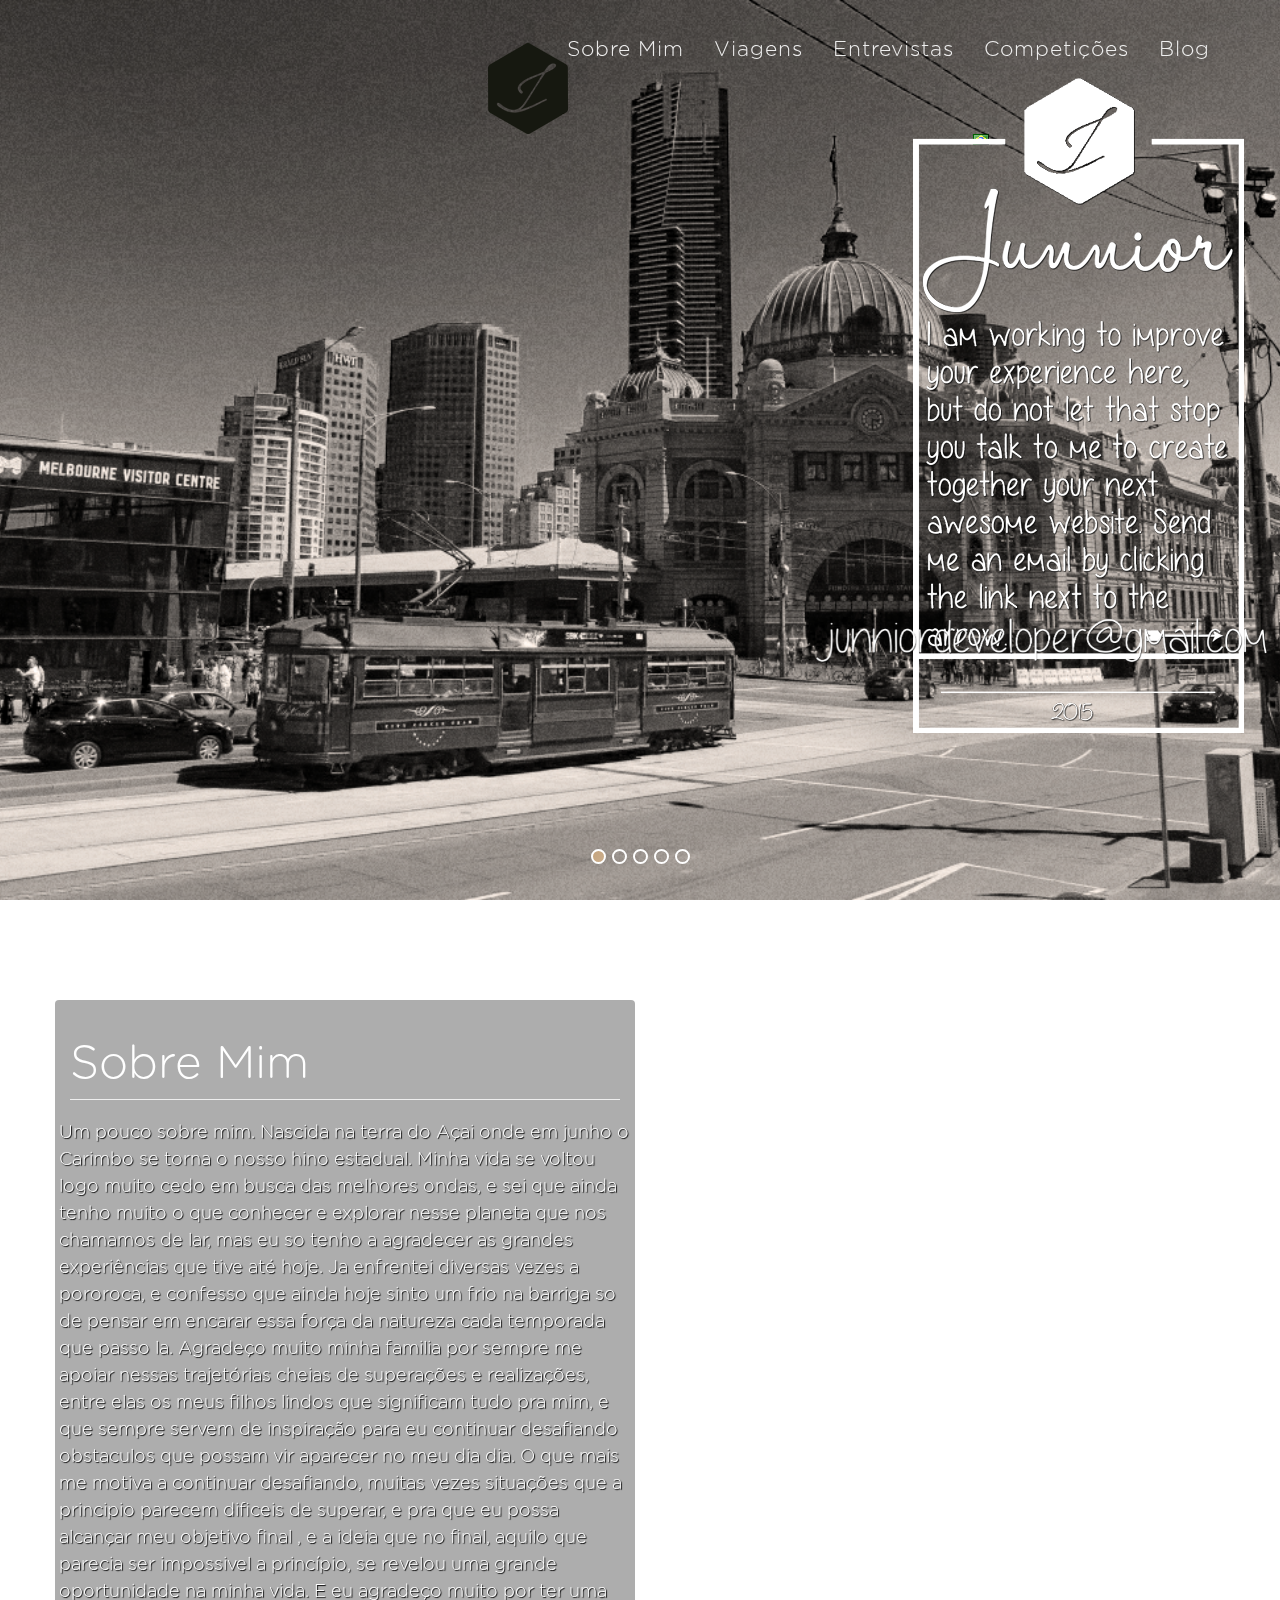
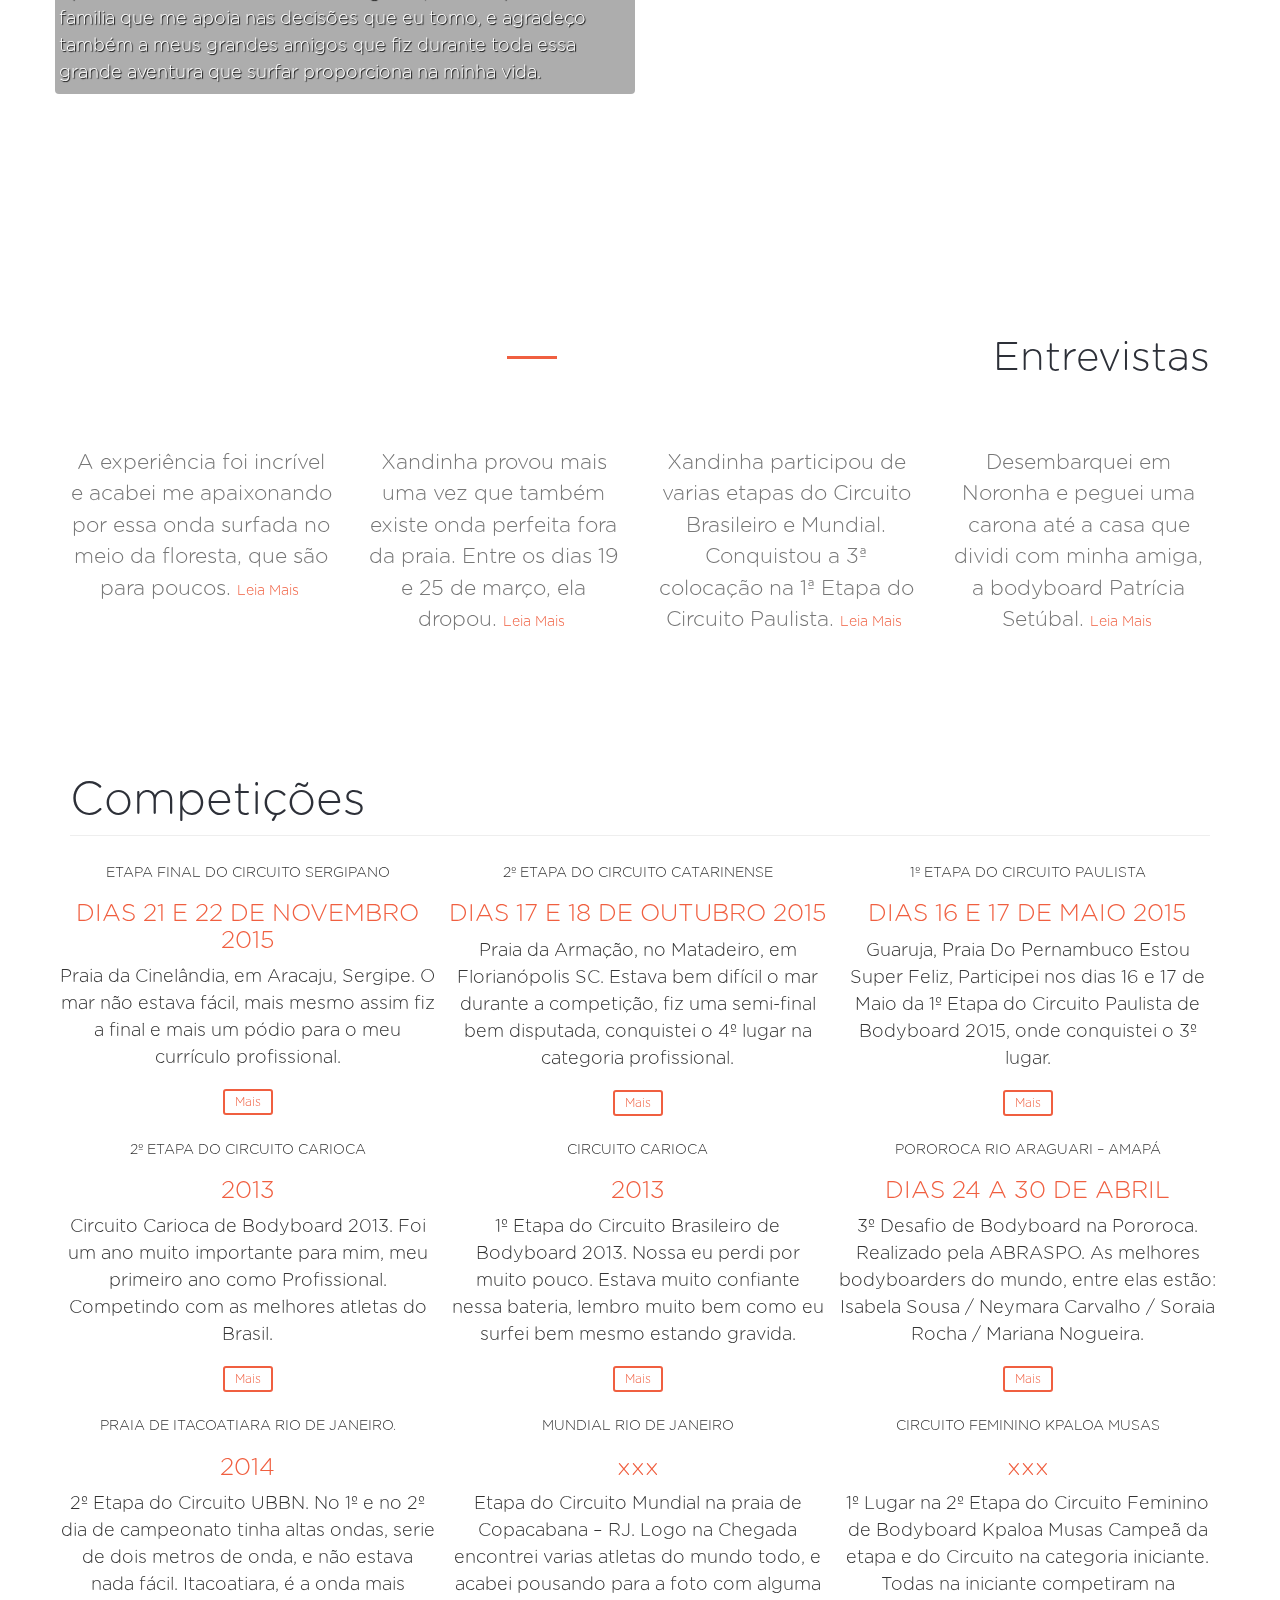
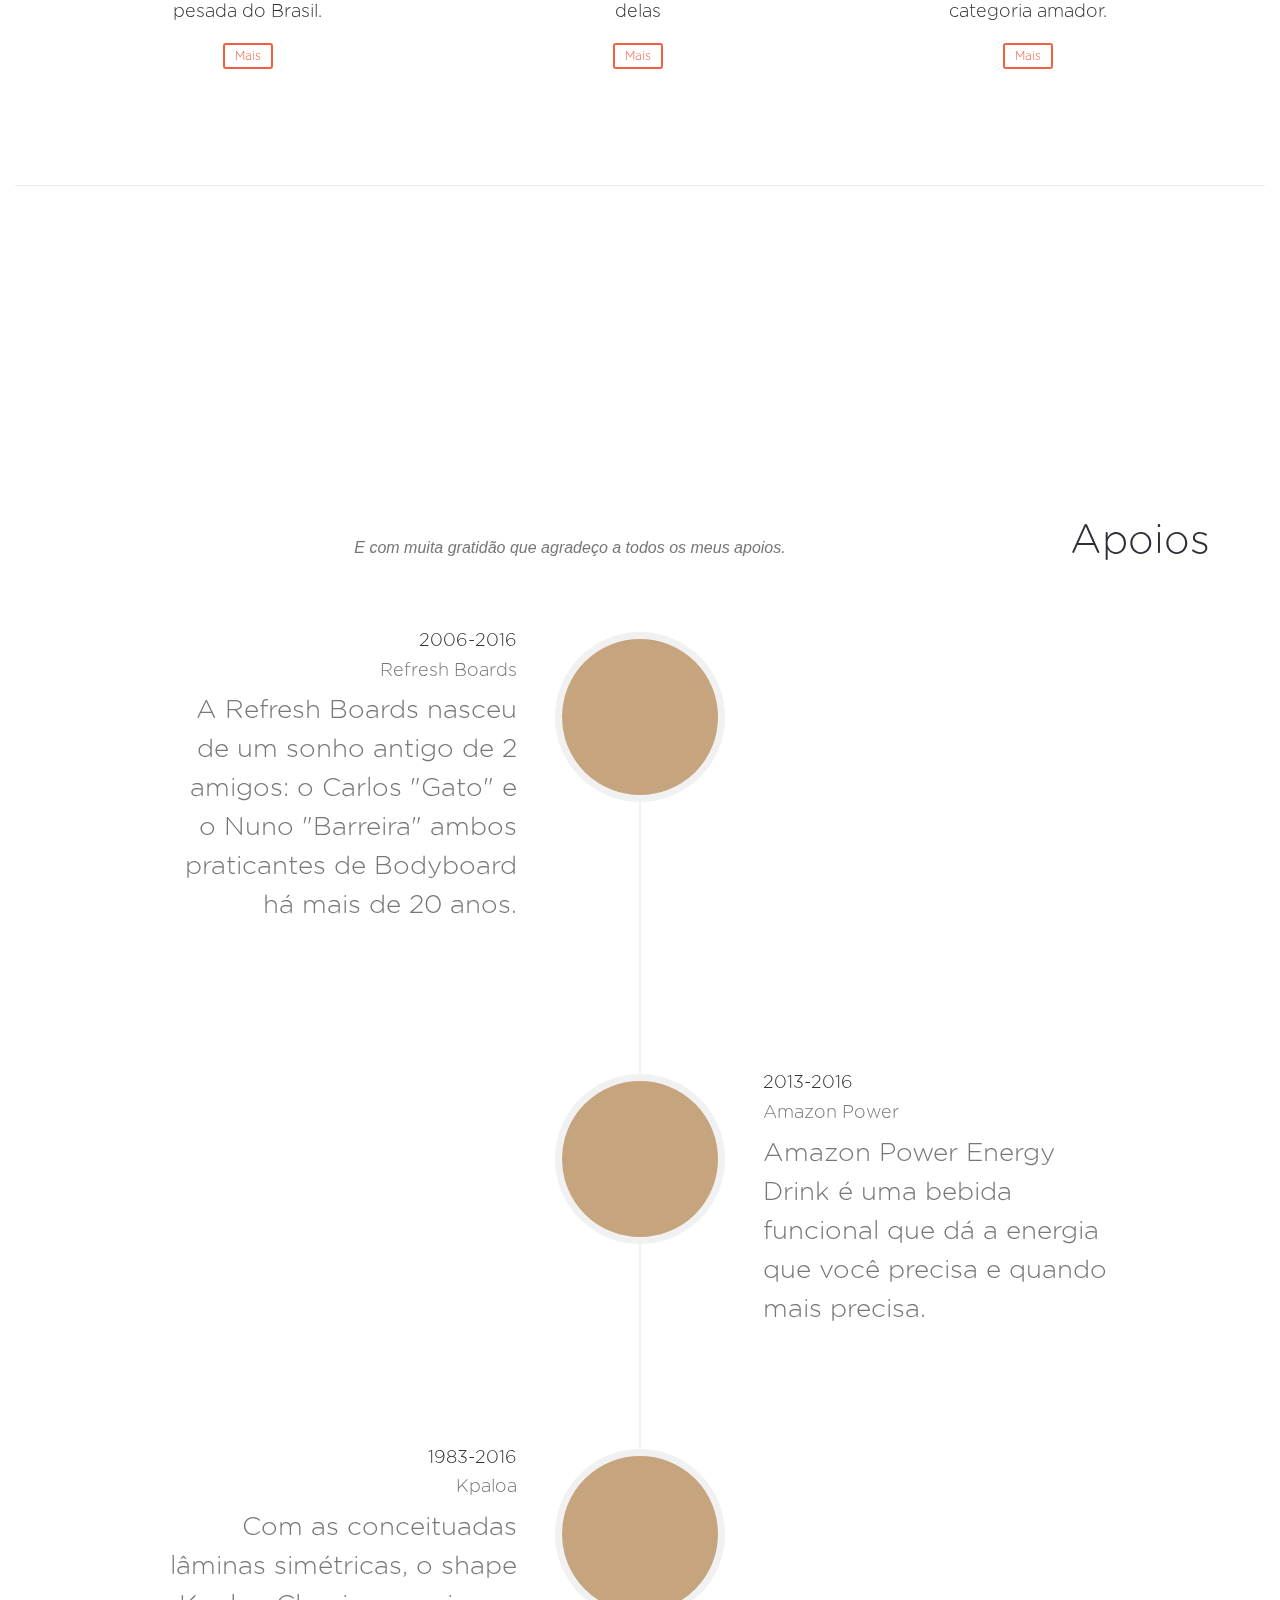
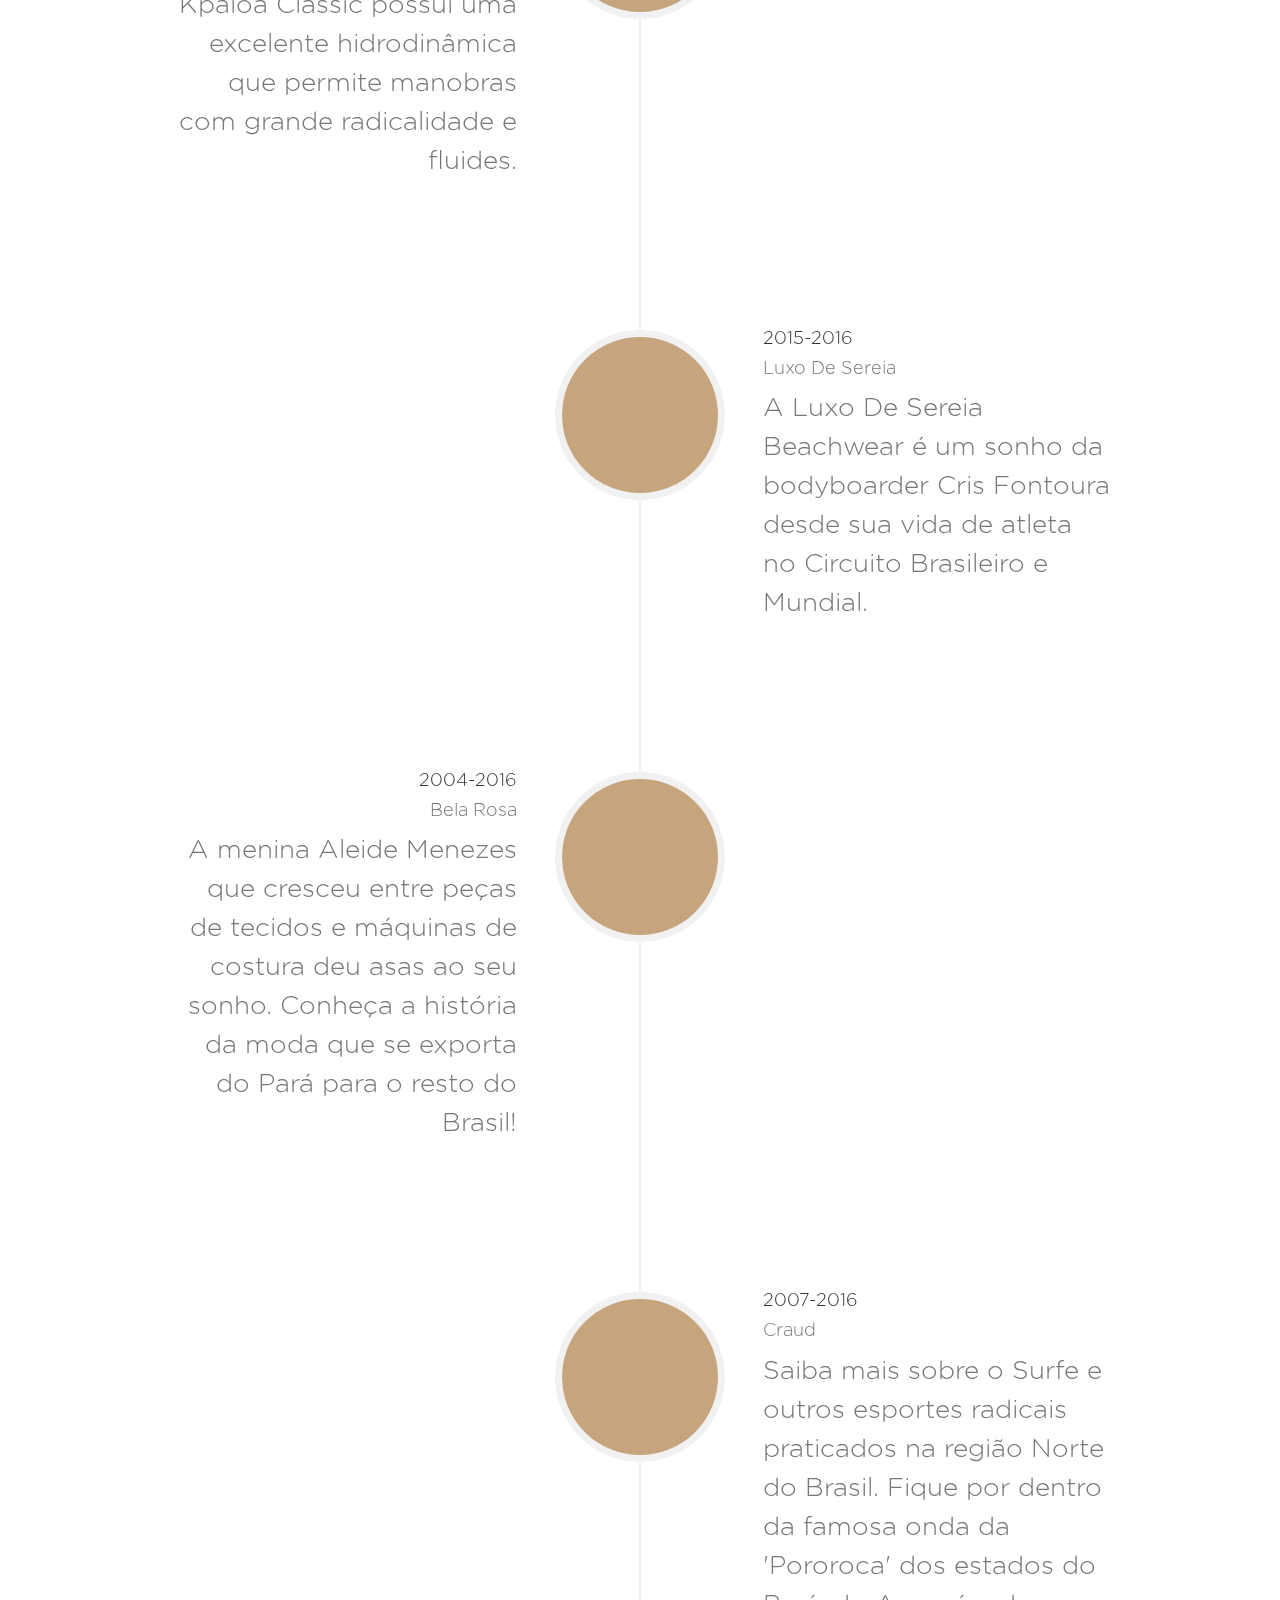
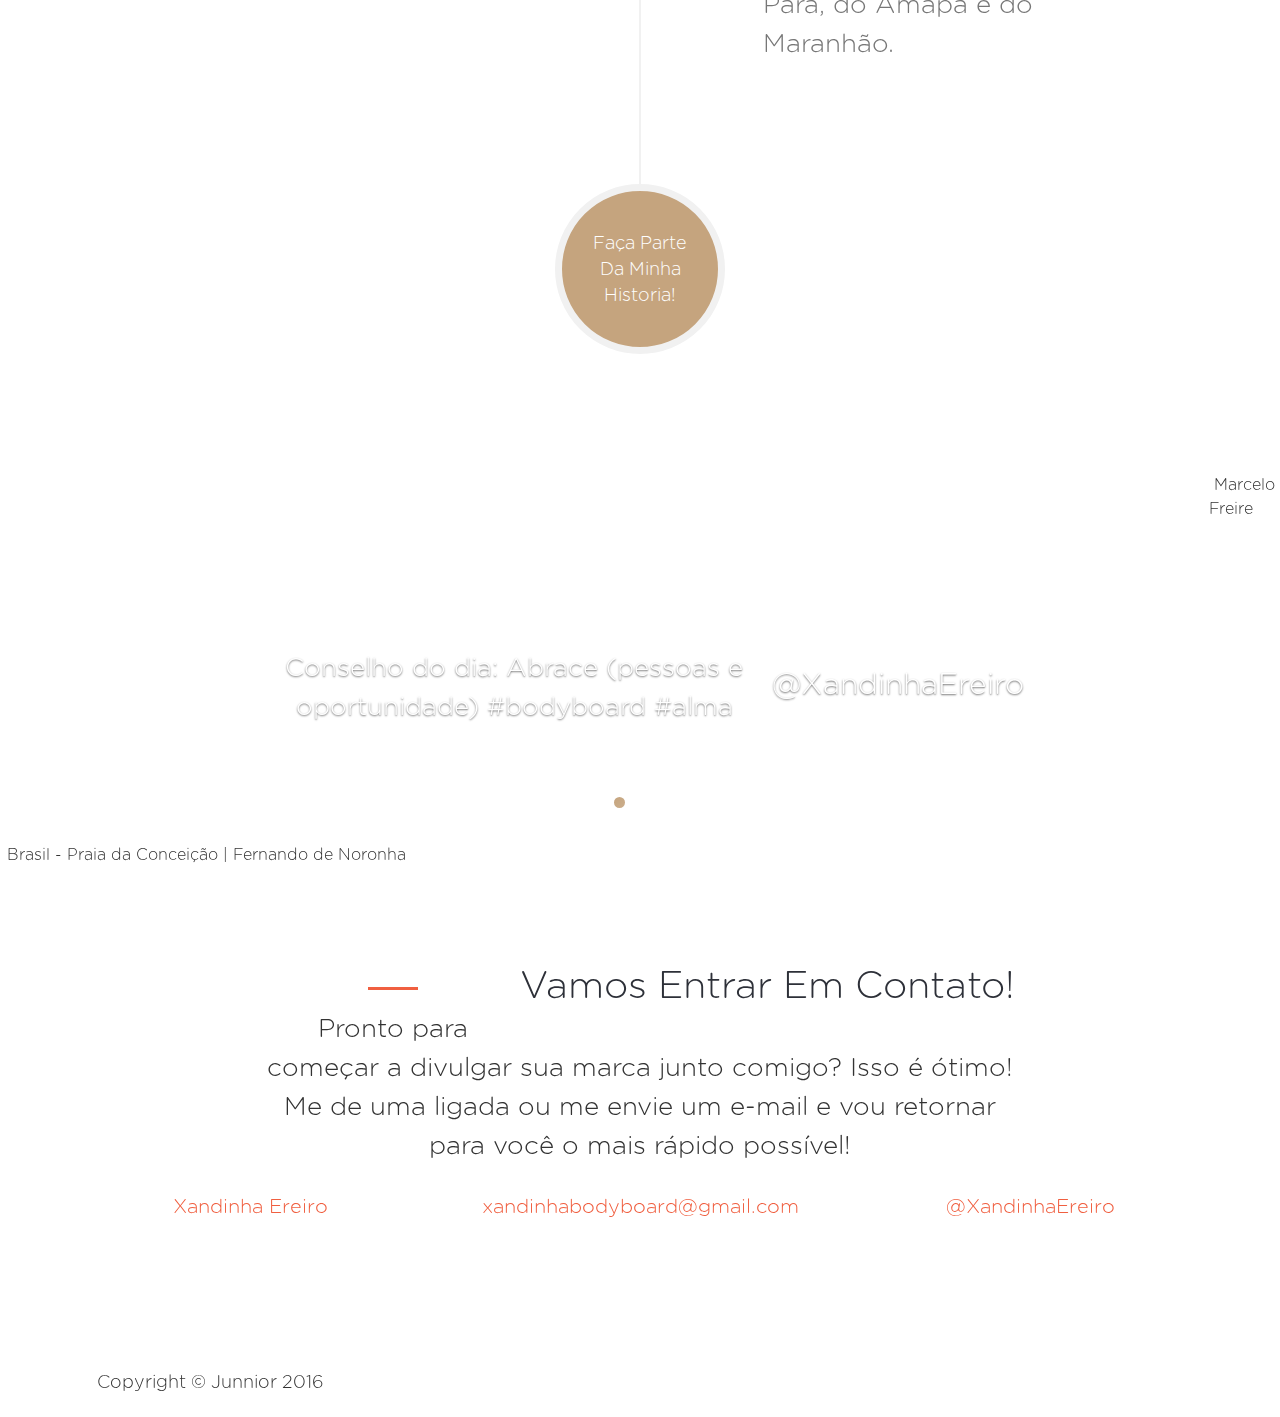
==== index.html @ 14f96bb3 "updadated the portfolio" ====
<!doctype html>
<html lang='en'>
	<head>
		<meta charset='utf-8'>
		<meta http-equiv='X-UA-Compatible' content='IE-edge, chrome= 1' >
		<meta name='viewport' content='width=device-width, initial scale= 1'>
		<meta name='description' content='One Page Project'>
		<meta name='keywords' content=''>
		<meta name='author' content='junnior.io'>

		<title>Junnior</title>
		<link rel="shortcut icon" href="img/favicon/favicon.ico">
		<link rel="stylesheet" href="css/bootstrap.css">
		<link rel='stylesheet' href='css/style.css'>		
	</head>
	<body>
		<header>
			<a href="" class="logo"> <img src="img/header/my_logo_two.png"></a>

			<a class='rotate' href='pt.index.html' target="_blank" class='copyright' data-toggle="tooltip" data-placement="bottom" title="What about Portuguese?!"><span class="usa_one"><img class='rotate' src="img/flag/br_flag.png"></span></a>

				<!--<nav class='nav-effect'>
					<a href='#about-me'><span data-hover='About Me'>About Me</span></a>
					<a href='#work'><span data-hover='Work'>Work</span></a>
					<a href='#clients'><span data-hover='Clients'>Clients</span></a>
					<a href='#contact'><span data-hover='Contact'>Contact</span></a>
				</nav>-->
			<img class='my_logo' src="img/header/my_bigger_logo_english_version_without_background.png">
			<a class='jnr_email' href='mailto:junniordeveloper@gmail.com' class='copyright'><img class='my_logo_one' src="img/header/gmail_without_background.png"></a>

			<video autoplay loop muted class="bgvideo" id="bgvideo">
				<source src="video/Australia_small_file.mp4" type="video/mp4">
			</video>

			<!--<h2><span class='artist'>Web Developer</span></h2>
			<!--<p class='kicker'>Thinker // Designer // Developer</p>-->
		</header>
		<!doctype html>
<html lang="pt-br">
<head>
    <meta charset="utf-8">
    <meta http-equiv="X-UA-Compatible" content="IE-edge, chrome= 1">
    <meta name="viewport" content="width=device-width, initial-scale=1.0, maximum-scale=1.0, user-scalable=no">
    <meta name="description" content="Bodyboard Paraense Alexandra Ereiro, a Xandinha, e radicada no Rio de Janeiro, faz bonito no bodyboard e é destaque deste esporte no Brasil">
    <meta name="keywords" content="Xandinha, Bodyboard, Pororoca">
    <meta name="author" content="junnior.io">
    
    <title>Xandinha</title>
    <link rel="shortcut icon" href="img/logo/favicon.ico">
    <!-- Bootstrap Core CSS -->
    <link rel="stylesheet" href="css/bootstrap.min.css" type="text/css">

    <!-- Custom Fonts -->
    <link rel="stylesheet" href="font-awesome/css/font-awesome.min.css" type="text/css">

    <!-- Plugin CSS -->
    <link rel="stylesheet" href="css/animate.min.css" type="text/css">

    <!-- Custom CSS -->
    <link rel="stylesheet" href="css/clean-blog.css" type="text/css">
    <link rel="stylesheet" href="css/agency.css" type="text/css">
    <link rel="stylesheet" href="css/creative.css" type="text/css">

    <!-- HTML5 Shim and Respond.js IE8 support of HTML5 elements and media queries -->
    <!-- WARNING: Respond.js doesn't work if you view the page via file:// -->
    <!--[if lt IE 9]>
        <script src="https://oss.maxcdn.com/libs/html5shiv/3.7.0/html5shiv.js"></script>
        <script src="https://oss.maxcdn.com/libs/respond.js/1.4.2/respond.min.js"></script>
    <![endif]-->

</head>

<body id="page-top">

    <nav id="mainNav" class="navbar navbar-default navbar-fixed-top">
        <div class="container">
            <!-- Brand and toggle get grouped for better mobile display -->
            <div class="navbar-header">
                <button type="button" class="navbar-toggle collapsed" data-toggle="collapse" data-target="#bs-example-navbar-collapse-1">
                    <span class="sr-only">Toggle navigation</span>
                    <span class="icon-bar"></span>
                    <span class="icon-bar"></span>
                    <span class="icon-bar"></span>
                </button>
                <a class="navbar-brand page-scroll hidden-xs" href="#page-top"><!--<img src="img/logo/logo_xan_always_surfing_bold_with_the_x_clear_inside_a_circle.png" width="150px"  alt=""></a>--><img class="usa_one navbar-shrink" src="img/logo/logo_xan_always_surfing_white_test.png" width="150px"  alt=""></a>

                <a class="navbar-brand page-scroll visible-xs" href="#page-top"><img src="img/logo/logo_xan_always_surfing_grey.png" width="50px"  alt=""></a>
            </div>

            <!-- Collect the nav links, forms, and other content for toggling -->
            <div class="collapse navbar-collapse" id="bs-example-navbar-collapse-1">
                <ul class="nav navbar-nav navbar-right">
                    <li>
                        <a class="page-scroll" href="#about">Sobre Mim</a>
                    </li>
                    <li>
                        <a class="page-scroll" href="#portfolio">Viagens</a>
                    </li>
                    <li>
                        <a class="page-scroll" href="#services">Entrevistas</a>
                    </li>
                    <li>
                        <a class="page-scroll" href="#contact">Competições</a>
                    </li>
                    <li>
                        <a class="page-scroll" href="blog/index.html">Blog</a>
                    </li>
                </ul>
            </div>
            <!-- /.navbar-collapse -->
        </div>
        <!-- /.container-fluid -->
    </nav>

    <header class="visible-xs">
        <div class="header-content">
            <div class="header-content-inner">
                <h1>Minha Vida em Todas as Suas Formas</h1>
                <hr>
                <p class="mobile_p">Nossa, nesse dia no Recreio as ondas estavam em boas condições. Essa temporada foi perfeita, eu me lembro como se fosse hoje. Não vejo a hora de encarar de novo essas direitas.</p>
                <a href="#about" class="btn btn-primary btn-lg page-scroll">Saiba Mais</a>
            </div>
        </div>
    </header>

<div class="slide">
<div class="small hidden-xs">
<div id="carousel-example-generic" class="carousel slide" data-ride="carousel">
  <!-- Indicators -->
  <ol class="carousel-indicators">
    <li data-target="#carousel-example-generic" data-slide-to="0" class="active"></li>
    <li data-target="#carousel-example-generic" data-slide-to="1"></li>
    <li data-target="#carousel-example-generic" data-slide-to="2"></li>
    <li data-target="#carousel-example-generic" data-slide-to="3"></li>
    <li data-target="#carousel-example-generic" data-slide-to="4"></li>
  </ol>

  <!-- Wrapper for slides -->
  <div class="carousel-inner" role="listbox">
    <div class="item active">
    <!--<img src="img/slide/pororoca_one_change_small.jpg" class="slide_one_carousel" alt="...">-->
    <img src="img/slide/self_two_test_without_logo_kpaloa_croped_light_dark_line.jpg" class="kpaloa_croped" alt="">
    <div class="carousel-caption">
        <div class="inside_caption">
            <h6 class="animated fadeIn Web Design delay03">Pará</span> <span class=sep>|</span> <span class=sep>Mosqueiro</span> <span class=sep>/</span></h6>
            <h2 class="animated fadeInLeft delay03">Marahú</h2>
            <p class="animated fadeIn hidden-xs delay03">Uma praia de rio que rola altas ondas. Fica a uma hora da cidade de Belém e se chama praia do Marahú.</p>
            <a class="btn btn-primary animated fadeInUp hidden-xs delay03" href="https://instagram.com/xandinhaereiro/" target="_blank">Detalhes</a>
        </div>
      </div>
    </div>
    <div class="item">
    <!--<img src="img/slide/pororoca_one_change_small.jpg" class="slide_one_carousel" alt="...">-->
    <img src="img/slide/open_arm_with_some_layers_three_croped_light_dark_line.jpg" alt="">
      <div class="carousel-caption">
        <div class="inside_caption">
            <h6 class="animated fadeIn delay03"><span class="Web Design">Brasil</span> <span class=sep>|</span> <span class=Newsletter>Rio de Janeiro</span> <!--<span class=sep>/</span>--> </h6>
            <h2 class="animated fadeInLeft delay03">Arpoador</h2>
            <p class="animated fadeIn hidden-xs delay03">Rio de Janeiro sempre um lugar empolgante para treinar e competir os melhores campeonatos de Bodyboard. O Rio continua sempre lindo!</p>
            <a class="slide_btn btn btn-primary animated fadeInUp hidden-xs delay03" href="https://instagram.com/xandinhaereiro/" target="_blank">Detalhes</a>
        </div>
      </div>
    </div>
    <div class="item">
    <!--<img src="img/slide/pororoca_one_change_small.jpg" class="slide_one_carousel" alt="...">-->
    <img src="img/slide/msq_jump_croped_dark_line.jpg" alt="">
      <div class="carousel-caption">
        <div class="inside_caption">
            <h6 class="animated fadeIn delay03"><span class=Grafica>Pará</span> <span class=sep>|</span> <span class="Web Design">Mosqueiro</span> <!--<span class=sep>/</span>--> </h6>
            <h2 class="animated fadeInLeft delay03">Praia do Cachimbo</h2>
            <p class="animated fadeIn hidden-xs delay03">A maré estava muito pequena e eu aproveitei e tirei varias fotos, o final de tarde estava lindo, de la fomos direto para praia do Farol surfar.</p>
            <p class="pht"><i class="fa fa-camera fa-1x wow bounceIn" data-wow-delay=".1s"></i>&nbsp;<span class="photos">Cristiano Cantão</span></p>
            <a class="btn btn-primary animated fadeInUp hidden-xs delay03" href="https://instagram.com/xandinhaereiro/" target="_blank">Detalhes</a>
        </div>
      </div>
    </div>
    <div class="item">
    <!--<img src="img/slide/pororoca_one_change_small.jpg" class="slide_one_carousel" alt="...">-->
    <img src="img/slide/pororoca_one_change_croped_dark_line.jpg" alt="">
      <div class="carousel-caption">
        <div class="inside_caption">
            <h6 class="mobile_iPhone animated fadeIn delay03"><span class=Photography>Araguari</span> <span class=sep>|</span> <span class="Web Design">Amapá</span> <!--<span class=sep>/</span>--> </h6>
            <h2 class="animated fadeInLeft delay03">Pororoca</h2>
            <p class="animated fadeIn delay03">Olhei para o lado e vi aquela espuma crescendo e se aproximando. Acabei ficando só e surfando por alguns minutos. Foi incrível.</p>
            <p class="pht"><i class="fa fa-camera wow bounceIn" data-wow-delay=".1s"></i>&nbsp;<span class="photos">Raphael Figueiredo Sepe</span></p>
            <a class="btn btn-primary animated fadeInUp delay03" href="https://instagram.com/xandinhaereiro/" target="_blank">Detalhes</a>
        </div>
      </div>
    </div>
    <div class="item">
    <!--<img src="img/slide/pororoca_one_change_small.jpg" class="slide_one_carousel" alt="...">-->
    <img src="img/slide/post_eleven_rj_one_croped_dark_line.jpg" alt="">
      <div class="carousel-caption">
      <div class="inside_caption">
        <h6 class="animated fadeIn delay03"><span class=Newsletter>Rio de Janeiro</span> <span class=sep>|</span> <span class=Grafica>Posto 11</span></h6>
        <h2 class="animated fadeInLeft delay03">Recreio</h2>
        <p class="animated fadeIn delay03">Essa temporada foi perfeita, eu me lembro como se fosse hoje. Não vejo a hora de encarar de novo essas direitas.</p>
        <p class="pht"><i class="fa fa-camera fa-1x wow bounceIn" data-wow-delay=".1s"></i>&nbsp;<span class="photos">Raimundo Paccó</span></p>
        <a class="btn btn-primary animated fadeInUp delay03" href="https://instagram.com/xandinhaereiro/" target="_blank">Detalhes</a>
      </div>
    </div> 
  </div>

  <!-- Controls -->
  <a class="hidden-xs left carousel-control" href="#carousel-example-generic" role="button" data-slide="prev">
    <!--<span class="glyphicon glyphicon-chevron-left" aria-hidden="true"></span>-->
    <img src="img/arrow/left_arrow.png" width="50px" alt="">
    <span class="sr-only">Previous</span>
  </a>
  <a class="hidden-xs right carousel-control" href="#carousel-example-generic" role="button" data-slide="next">
    <!--<span class="glyphicon glyphicon-chevron-right" aria-hidden="true"></span>-->
    <img src="img/arrow/right_arrow.png" width="50px" alt="">
    <span class="sr-only">Next</span>
  </a>
</div>
</div>
</div>
</div>

<section class="bg-primary" id="about">
    <div class="container">
        <!--<div class="row">
            <div class="col-lg-8 col-lg-offset-2 text-center">
                <h2 class="section-heading">We've got what you need!</h2>
                <hr class="light">
                <p class="text-faded">Start Bootstrap has everything you need to get your new website up and running in no time! All of the templates and themes on Start Bootstrap are open source, free to download, and easy to use. No strings attached!</p>
                <a href="#" class="btn btn-default btn-xl">Get Started!</a>
            </div>
        </div>-->
        <div class="row about_me_section">
        <div class="col-md-6 portfolio-item">
            <!--<h2 class="col-lg-8 col-lg-offset-2 text-center section-heading">Sobre Mim</h2>
            <hr class="light">-->
            <div class="col-lg-12">
            <h1 class="page-header">Sobre Mim
                <!--<small>Secondary Text</small>-->
            </h1>
        </div>
            <!--<a href="#">
                <img class="img-responsive" src="http://placehold.it/700x400" alt="">
            </a>
            <h3>
                <a href="#">Project One</a>
            </h3>-->
            <p class="about_me_p">Um pouco sobre mim. Nascida na terra do Açai onde em junho o Carimbo se torna o nosso hino estadual. Minha vida se voltou logo muito cedo em busca das melhores ondas, e sei que ainda tenho muito o que conhecer e explorar nesse planeta que nos chamamos de lar, mas eu so tenho a agradecer as grandes experiências que tive até hoje. Ja enfrentei diversas vezes a pororoca, e confesso que ainda hoje sinto um frio na barriga so de pensar em encarar essa força da natureza cada temporada que passo la. Agradeço muito minha familia por sempre me apoiar nessas trajetórias cheias de superações e realizações, entre elas os meus filhos lindos que significam tudo pra mim, e que sempre servem de inspiração para eu continuar desafiando obstaculos que possam vir aparecer no meu dia dia. O que mais me motiva a continuar desafiando, muitas vezes situações que a principio parecem dificeis de superar, e pra que eu possa alcançar meu objetivo final , e a ideia que no final, aquilo que parecia ser impossivel a princípio, se revelou uma grande oportunidade na minha vida. E eu agradeço muito por ter uma familia que me apoia nas decisões que eu tomo, e agradeço também a meus grandes amigos que fiz durante toda essa grande aventura que surfar proporciona na minha vida. <img class="signature" src="img/logo/xan_signature.png" width="100px" alt=""></p>

        </div>
        <!--<div class="col-md-6 portfolio-item">
            <a href="#">
                <img class="img-responsive" src="img/about_me/mosaic_about_me.jpg" alt="">
            </a>
            <!--<h3>
                <a href="#">Project Two</a>
            </h3>
            <p>Lorem ipsum dolor sit amet, consectetur adipiscing elit. Nam viverra euismod odio, gravida pellentesque urna varius vitae.</p>
        </div>-->
    </div>
    </div>
</section>

<section class="no-padding" id="portfolio">
    <div class="container-fluid">
        <div class="row no-gutter">
            <div class="col-lg-4 col-sm-6">
                <a href="https://www.facebook.com/Xandinha-Ereiro-400562856645042/" target="_blank" class="portfolio-box">
                    <img src="img/portfolio/tube_one_dark.jpg" class="img-responsive" alt="">
                    <div class="portfolio-box-caption">
                        <div class="portfolio-box-caption-content">
                            <div class="project-category text-faded">
                                Rio De Janeiro
                            </div>
                            <div class="project-name">
                                <hr class="light">
                            </div>
                            <div class="project-name">
                                <i class="fa fa-facebook"></i>
                            </div>
                        </div>
                    </div>
                </a>
            </div>
            <div class="col-lg-4 col-sm-6">
                <a href="https://www.facebook.com/Xandinha-Ereiro-400562856645042/" target="_blank" class="portfolio-box">
                    <img src="img/portfolio/atalaia_dark.jpg" class="img-responsive" alt="">
                    <div class="portfolio-box-caption">
                        <div class="portfolio-box-caption-content">
                            <div class="project-category text-faded">
                                Mosqueiro
                            </div>
                            <div class="project-name">
                                <hr class="light">
                            </div>
                            <div class="project-name">
                                <i class="fa fa-facebook"></i>
                            </div>
                        </div>
                    </div>
                </a>
            </div>
            <div class="col-lg-4 col-sm-6">
                <a href="https://www.facebook.com/Xandinha-Ereiro-400562856645042/" target="_blank" class="portfolio-box">
                    <img src="img/portfolio/noronha_dark.jpg" class="img-responsive" alt="">
                    <div class="portfolio-box-caption">
                        <div class="portfolio-box-caption-content">
                            <div class="project-category text-faded">
                                Fernando De Noronha
                            </div>
                            <div class="project-name">
                                <hr class="light">
                            </div>
                            <div class="project-name">
                                <i class="fa fa-facebook"></i>
                            </div>
                        </div>
                    </div>
                </a>
            </div>
            <div class="col-lg-4 col-sm-6">
                <a href="https://www.facebook.com/Xandinha-Ereiro-400562856645042/" target="_blank" class="portfolio-box">
                    <img src="img/portfolio/pororoca_two_dark.jpg" class="img-responsive" alt="">
                    <div class="portfolio-box-caption">
                        <div class="portfolio-box-caption-content">
                            <div class="project-category text-faded">
                                Pororoca
                            </div>
                            <div class="project-name">
                                <hr class="light">
                            </div>
                            <div class="project-name">
                                <i class="fa fa-facebook"></i>
                            </div>
                        </div>
                    </div>
                </a>
            </div>
            <div class="col-lg-4 col-sm-6">
                <a href="https://www.facebook.com/Xandinha-Ereiro-400562856645042/" target="_blank" class="portfolio-box">
                    <img src="img/portfolio/recreio_dark.jpg" class="img-responsive" alt="">
                    <div class="portfolio-box-caption">
                        <div class="portfolio-box-caption-content">
                            <div class="project-category text-faded">
                                Recreio - RJ
                            </div>
                            <div class="project-name">
                                <hr class="light">
                            </div>
                            <div class="project-name">
                                <i class="fa fa-facebook"></i>
                            </div>
                        </div>
                    </div>
                </a>
            </div>
            <div class="col-lg-4 col-sm-6">
                <a href="https://www.facebook.com/Xandinha-Ereiro-400562856645042/" target="_blank" class="portfolio-box">
                    <img src="img/portfolio/rio_secret_dark.jpg" class="img-responsive" alt="">
                    <div class="portfolio-box-caption">
                        <div class="portfolio-box-caption-content">
                            <div class="project-category text-faded">
                                Secret - RJ
                            </div>
                            <div class="project-name">
                                <hr class="light">
                            </div>
                            <div class="project-name">
                                <i class="fa fa-facebook"></i>
                            </div>
                        </div>
                    </div>
                </a>
            </div>
        </div>
    </div>
</section>

<section id="services">
    <div class="container">
        <div class="row">
            <div class="col-lg-12 text-center">
                <h2 class="section-heading">Entrevistas</h2>
                <hr class="primary">
            </div>
        </div>
    </div>
    <div class="container">
        <div class="row">
            <div class="col-lg-3 col-md-6 text-center">
                <div class="service-box">
                    <i class="fa fa-4x fa-microphone wow bounceIn text-primary"></i>
                    <!--<h3>Ride It</h3>-->
                    <a href="http://www.rideitbb.com/" target="_blank"><img src="img/interview/ride_it.png" width="80px" alt=""></a>
                    <p class="text-muted">A experiência foi incrível e acabei me apaixonando por essa onda surfada no meio da floresta, que são para poucos. <a href="">Leia Mais&nbsp;<i class="fa fa-link" aria-hidden="true"></i></a>
</p>
                </div>
            </div>
            <div class="col-lg-3 col-md-6 text-center">
                <div class="service-box">
                    <i class="fa fa-4x fa-newspaper-o wow bounceIn text-primary" data-wow-delay=".1s"></i>
                    <!--<h3>Kung Bodyboard.</h3>-->
                    <a href="http://bit.ly/1VuU6Gb" target="_blank"><img src="img/interview/logo-kung.jpg" width="80px" alt=""></a>
                    <p class="text-muted">Xandinha provou mais uma vez que também existe onda perfeita fora da praia. Entre os dias 19 e 25 de março, ela dropou. <a href="http://bit.ly/1VuU6Gb" target="_blank">Leia Mais&nbsp;<i class="fa fa-link" aria-hidden="true"></i></a>
                </div>
            </div>
            <div class="col-lg-3 col-md-6 text-center">
                <div class="service-box">
                    <i class="fa fa-4x fa-microphone wow bounceIn text-primary" data-wow-delay=".2s"></i>
                    <!--<h3>Surfguru</h3>-->
                    <a href="http://bit.ly/20ASOby" target="_blank"><img src="img/interview/logo_surfguru.png" width="80px" alt=""></a>
                    <p class="text-muted">Xandinha participou de varias etapas do Circuito Brasileiro e Mundial. Conquistou a 3ª colocação na 1ª Etapa do Circuito Paulista. <a href="">Leia Mais&nbsp;<i class="fa fa-link" aria-hidden="true"></i></a></p>
                </div>
            </div>
            <div class="col-lg-3 col-md-6 text-center">
                <div class="service-box">
                    <i class="fa fa-4x fa-newspaper-o wow bounceIn text-primary" data-wow-delay=".3s"></i>
                    <!--<h3>Waves</h3>-->
                    <a href="http://bit.ly/1Wrex5C" target="_blank"><img src="img/interview/waves.png" width="80px" alt=""></a>
                    <p class="text-muted">Desembarquei em Noronha e peguei uma carona até a casa que dividi com minha amiga, a bodyboard Patrícia Setúbal. <a href="http://bit.ly/1Wrex5C" target="_blank">Leia Mais&nbsp;<i class="fa fa-link" aria-hidden="true"></i></a></p>
                </div>
            </div>
        </div>
    </div>
</section>

<div class="container" id="contact">

    <!-- Page Header -->
    <div class="row">
        <div class="col-lg-12">
            <h1 class="page-header competition">Competições
                <!--<small>Secondary Text</small>-->
            </h1>
        </div>
    </div>
    <!-- /.row -->

    <!-- Projects Row -->
    <div class="row">
        <div class="col-md-4 portfolio-item text-center">
            <a href="https://www.facebook.com/Xandinha-Ereiro-400562856645042/" target="_blank">
                <img class="img-responsive" src="img/competition/xan_sergipe_better.jpg" alt="">
            </a>
            <h5>ETAPA FINAL DO CIRCUITO SERGIPANO</h5>
            <h3> 
                <a href="https://www.facebook.com/Xandinha-Ereiro-400562856645042/" target="_blank">DIAS 21 E 22 DE NOVEMBRO 2015</a>
            </h3>
            <p>Praia da Cinelândia, em Aracaju, Sergipe. O mar não estava fácil, mais mesmo assim fiz a final e mais um pódio para o meu currículo profissional.</p>
            <a target="_blank" href="https://www.facebook.com/Xandinha-Ereiro-400562856645042/" class="btn-sm">Mais</a>
        </div>
        <div class="col-md-4 portfolio-item text-center">
            <a href="https://www.facebook.com/Xandinha-Ereiro-400562856645042/" target="_blank">
                <img class="img-responsive" src="img/competition/xan_florianopolis_championship_background.jpg" alt="">
            </a>
            <h5>2º ETAPA DO CIRCUITO CATARINENSE</h5>
            <h3> 
                <a href="https://www.facebook.com/Xandinha-Ereiro-400562856645042/" target="_blank">DIAS 17 E 18 DE OUTUBRO 2015</a>
            </h3>
            <p>Praia da Armação, no Matadeiro, em Florianópolis SC. Estava bem difícil o mar durante a competição, fiz uma semi-final bem disputada, conquistei o 4º lugar na categoria profissional.</p>
            <a target="_blank" href="https://www.facebook.com/Xandinha-Ereiro-400562856645042/" class="btn-sm">Mais</a>
        </div>
        <div class="col-md-4 portfolio-item text-center">
            <a href="https://www.facebook.com/Xandinha-Ereiro-400562856645042/" target="_blank">
                <img class="img-responsive" src="img/competition/circuito_paulista_competition_without_logo.jpg" alt="">
            </a>
            <h5>1º ETAPA DO CIRCUITO PAULISTA</h5>
            <h3>
                <a href="https://www.facebook.com/Xandinha-Ereiro-400562856645042/" target="_blank">DIAS 16 E 17 DE MAIO 2015</a>
            </h3>
            <p>Guaruja, Praia Do Pernambuco Estou Super Feliz, Participei nos dias 16 e 17 de Maio da 1º Etapa do Circuito Paulista de Bodyboard 2015, onde conquistei o 3º lugar.</p>
            <a target="_blank" href="https://www.facebook.com/Xandinha-Ereiro-400562856645042/" class="btn-sm">Mais</a>
        </div>
    </div>
    <!-- /.row -->

    <!-- Projects Row -->
    <div class="row">
        <div class="col-md-4 portfolio-item text-center">
            <a href="https://www.facebook.com/Xandinha-Ereiro-400562856645042/" target="_blank">
                <img class="img-responsive" src="img/competition/competiton_circuito_carioca.jpg" alt="">
            </a>
            <h5>2º ETAPA DO CIRCUITO CARIOCA</h5>
            <h3>
                <a href="https://www.facebook.com/Xandinha-Ereiro-400562856645042/" target="_blank">2013</a>
            </h3>
            <p>Circuito Carioca de Bodyboard 2013. Foi um ano muito importante para mim, meu primeiro ano como Profissional. Competindo com as melhores atletas do Brasil.</p>
            <a target="_blank" href="https://www.facebook.com/Xandinha-Ereiro-400562856645042/" class="btn-sm">Mais</a>
        </div>
        <div class="col-md-4 portfolio-item text-center">
            <a href="https://www.facebook.com/Xandinha-Ereiro-400562856645042/" target="_blank">
                <img class="img-responsive" src="img/competition/brasileiro_cbrasb.jpg" alt="">
            </a>
            <h5>CIRCUITO CARIOCA</h5>
            <h3>
                <a href="https://www.facebook.com/Xandinha-Ereiro-400562856645042/" target="_blank">2013</a>
            </h3>
            <p>1º Etapa do Circuito Brasileiro de Bodyboard 2013. Nossa eu perdi por muito pouco. Estava muito confiante nessa bateria, lembro muito bem como eu surfei bem mesmo estando gravida.</p>
            <a target="_blank" href="https://www.facebook.com/Xandinha-Ereiro-400562856645042/" class="btn-sm">Mais</a>
        </div>
        <div class="col-md-4 portfolio-item text-center">
            <a href="https://www.facebook.com/Xandinha-Ereiro-400562856645042/" target="_blank">
                <img class="img-responsive" src="img/competition/pororoca.jpg" alt="">
            </a>
            <h5>POROROCA RIO ARAGUARI – AMAPÁ</h5>
            <h3>
                <a href="https://www.facebook.com/Xandinha-Ereiro-400562856645042/" target="_blank">DIAS 24 A 30 DE ABRIL</a>
            </h3>
            <p>3º Desafio de Bodyboard na Pororoca. Realizado pela ABRASPO. As melhores bodyboarders do mundo, entre elas estão: Isabela Sousa / Neymara Carvalho / Soraia Rocha / Mariana Nogueira.</p>
            <a target="_blank" href="https://www.facebook.com/Xandinha-Ereiro-400562856645042/" class="btn-sm">Mais</a>
        </div>
    </div>

    <!-- Projects Row -->
    <div class="row">
        <div class="col-md-4 portfolio-item text-center">
            <a href="https://www.facebook.com/Xandinha-Ereiro-400562856645042/" target="_blank">
                <img class="img-responsive" src="img/competition/circuito_ubbn.jpg" alt="">
            </a>
            <h5>PRAIA DE ITACOATIARA RIO DE JANEIRO.</h5>
            <h3>
                <a href="https://www.facebook.com/Xandinha-Ereiro-400562856645042/" target="_blank">2014</a>
            </h3>
            <p>2º Etapa do Circuito UBBN. No 1º e no 2º dia de campeonato tinha altas ondas, serie de dois metros de onda, e não estava nada fácil. Itacoatiara, é a onda mais pesada do Brasil.</p>
            <a target="_blank" href="https://www.facebook.com/Xandinha-Ereiro-400562856645042/" class="btn-sm">Mais</a>
        </div>
        <div class="col-md-4 portfolio-item text-center">
            <a href="https://www.facebook.com/Xandinha-Ereiro-400562856645042/" target="_blank">
                <img class="img-responsive" src="img/competition/competition_sao_paulo.jpg" alt="">
            </a>
            <h5>MUNDIAL RIO DE JANEIRO</h5>
            <h3>
                <a href="https://www.facebook.com/Xandinha-Ereiro-400562856645042/" target="_blank">xxx</a>
            </h3>
            <p>Etapa do Circuito Mundial na praia de Copacabana – RJ. Logo na Chegada encontrei varias atletas do mundo todo, e acabei pousando para a foto com alguma delas</p>
            <a target="_blank" href="https://www.facebook.com/Xandinha-Ereiro-400562856645042/" class="btn-sm">Mais</a>
        </div>
        <div class="col-md-4 portfolio-item text-center">
            <a href="https://www.facebook.com/Xandinha-Ereiro-400562856645042/" target="_blank">
                <img class="img-responsive" src="img/competition/kpaloa.jpg" alt="">
            </a>
            <h5>CIRCUITO FEMININO KPALOA MUSAS</h5>
            <h3>
                <a href="https://www.facebook.com/Xandinha-Ereiro-400562856645042/" target="_blank">xxx</a>
            </h3>
            <p>1º Lugar na 2º Etapa do Circuito Feminino de Bodyboard Kpaloa Musas Campeã da etapa e do Circuito na categoria iniciante. Todas na iniciante competiram na categoria amador.</p>
            <a target="_blank" href="https://www.facebook.com/Xandinha-Ereiro-400562856645042/" class="btn-sm">Mais</a>
        </div>
    </div>
    <!-- /.row -->

    <!--<hr>-->

    <!-- Pagination -->
    <!--<div class="row text-center">
        <div class="col-lg-12">
            <ul class="pagination">
                <li>
                    <a href="#">«</a>
                </li>
                <li class="active">
                    <a href="#">1</a>
                </li>
                <li>
                    <a href="#">2</a>
                </li>
                <li>
                    <a href="#">3</a>
                </li>
                <li>
                    <a href="#">4</a>
                </li>
                <li>
                    <a href="#">5</a>
                </li>
                <li>
                    <a href="#">»</a>
                </li>
            </ul>
        </div>
    </div>
    <!-- /.row -->

    <!--<hr>-->

    <!-- Footer -->
    <!--<footer>
        <div class="row">
            <div class="col-lg-12">
                <p>Copyright © Your Website 2014</p>
            </div>
        </div>
        <!-- /.row -->
    <!--</footer>-->

</div>

<div class="container sponsor">
<h1 class="page-header">Co-Patrocinio</h1>
            <img class="img-responsive" src="img/logo/logo_seel_opacity_shadow.png" alt="" width="200px">
            <h2>SELL</h2> 
            <p class="seel_p">Com 16 anos de existência, a SEEL cresceu, agregou valores, e potencializou o esporte a prática esportiva em todo o Estado. Assim como possibilitou a inclusão de crianças e jovens em uma vida melhor. <a class="" href="https://www.facebook.com/seelPARA" target="_blank"><i class="seel_icon fa fa-facebook wow bounceIn" target="_blank"></i></a> &nbsp;<a class="" href="https://twitter.com/SEEL_PA" target="_blank"><i class="seel_icon fa fa-instagram wow bounceIn" aria-hidden="true"></i></a></p>
            <p><a class="btn btn-primary btn-lg" href="http://www.seel.pa.gov.br/" target="_blank" role="button">Saiba Mais »</a></p>
            <img class="flag img-responsive" src="img/logo/bandeira-para.png" alt="" width="80px">
            
    <!--<div class="row">
        <div class="col-md-6 portfolio-item">
            
        </div>
        <!--<div class="col-md-6 portfolio-item">
                <a href="#">
                    <img class="img-responsive" src="img/sponsor/logo_seel_one_test_white.png" alt="">
                </a>
                <h3>
                    <a href="#">Project One</a>
                </h3>
                <p>Lorem ipsum dolor sit amet, consectetur adipiscing elit. Nam viverra euismod odio, gravida pellentesque urna varius vitae.</p>
            </div>-->
    <!--</div>-->
</div>

<!--<div class="container">

        <!-- Page Header -->
        <!--<div class="row">
            <div class="col-lg-12">
                <h1 class="page-header">Page Heading
                    <small>Secondary Text</small>
                </h1>
            </div>
        </div>
        <!-- /.row -->

        <!-- Projects Row -->
        <!--<div class="row">
            <div class="col-md-6 portfolio-item">
                <a href="#">
                    <img class="img-responsive" src="img/sponsor/refresh_background_two.jpg" style="position: relative; top: 0; left: 0;" alt="">
                    <img class="img-responsive front_img" src="img/sponsor/test.png" style="position: absolute; top: 0; left: 0;" alt="">
                </a>
                <h3>
                    <a href="#">Project One</a>
                </h3>
                <p>Lorem ipsum dolor sit amet, consectetur adipiscing elit. Nam viverra euismod odio, gravida pellentesque urna varius vitae.</p>
            </div>
            <div class="col-md-6 portfolio-item">
                <a href="#">
                    <img class="img-responsive" src="img/sponsor/background_amazon_energy_power_three.jpg" style="position: relative; top: 0; left: 0;" alt="">
                    <img class="img-responsive front_img" src="img/sponsor/energy_drink_logo.png" style="position: absolute; top: 0; left: 0;" alt="">
                    
                </a>
                <h3>
                    <a href="#">Project Two</a>
                </h3>
                <p>Lorem ipsum dolor sit amet, consectetur adipiscing elit. Nam viverra euismod odio, gravida pellentesque urna varius vitae.</p>
            </div>
        </div>
        <!-- /.row -->

        <!-- Projects Row -->
        <!--<div class="row">
            <div class="col-md-6 portfolio-item">
                <a href="#">
                    <img class="img-responsive" src="img/sponsor/background_luxo_de_sereia.jpg" style="position: relative; top: 0; left: 0;" alt="">
                    <img class="img-responsive front_img" src="img/sponsor/luxo_de_sereia_logo.png" style="position: absolute; top: 0; left: 0;" alt="">
                    
                </a>
                <h3>
                    <a href="#">Project Three</a>
                </h3>
                <p>Lorem ipsum dolor sit amet, consectetur adipiscing elit. Nam viverra euismod odio, gravida pellentesque urna varius vitae.</p>
            </div>
            <div class="col-md-6 portfolio-item">
                <a href="#">
                    <img class="img-responsive" src="img/sponsor/background_kpaloa.jpg" alt="">
                </a>
                <h3>
                    <a href="#">Project Four</a>
                </h3>
                <p>Lorem ipsum dolor sit amet, consectetur adipiscing elit. Nam viverra euismod odio, gravida pellentesque urna varius vitae.</p>
            </div>
        </div>
        <!-- /.row -->

        <!-- Projects Row -->
        <!--<div class="row">
            <div class="col-md-6 portfolio-item">
                <a href="#">
                    <img class="img-responsive" src="img/sponsor/wood-texture-wallpaper_with_wood_flowers_with_bikinis.jpg" alt="">
                </a>
                <h3>
                    <a href="#">Project Five</a>
                </h3>
                <p>Lorem ipsum dolor sit amet, consectetur adipiscing elit. Nam viverra euismod odio, gravida pellentesque urna varius vitae.</p>
            </div>
            <div class="col-md-6 portfolio-item">
                <a href="#">
                    <img class="img-responsive" src="img/sponsor/background_craud.jpg" alt="">
                </a>
                <h3>
                    <a href="#">Project Six</a>
                </h3>
                <p>Lorem ipsum dolor sit amet, consectetur adipiscing elit. Nam viverra euismod odio, gravida pellentesque urna varius vitae.</p>
            </div>
        </div>
        <!-- /.row -->

        <!--<hr>-->

        <!-- Pagination -->
        <!--<div class="row text-center">
            <div class="col-lg-12">
                <ul class="pagination">
                    <li>
                        <a href="#">«</a>
                    </li>
                    <li class="active">
                        <a href="#">1</a>
                    </li>
                    <li>
                        <a href="#">2</a>
                    </li>
                    <li>
                        <a href="#">3</a>
                    </li>
                    <li>
                        <a href="#">4</a>
                    </li>
                    <li>
                        <a href="#">5</a>
                    </li>
                    <li>
                        <a href="#">»</a>
                    </li>
                </ul>
            </div>
        </div>
        <!-- /.row -->

        <!--<hr>-->

        <!-- Footer -->
        <!--<footer>
            <div class="row">
                <div class="col-lg-12">
                    <p>Copyright © Your Website 2014</p>
                </div>
            </div>
            <!-- /.row -->
        <!--</footer>-->
<!--</div>-->
<section>
<div class="container">
    <div class="row">
        <div class="col-lg-12 text-center">
            <h2 class="section-heading">Apoios</h2>
            <h3 class="section-subheading text-muted">E com muita gratidão que agradeço a todos os meus apoios.</h3>
        </div>
    </div>
    <div class="row">
        <div class="col-lg-12">
            <ul class="timeline">
                <li>
                    <div class="timeline-image">
                        <img class="img-circle img-responsive" src="img/sponsor/refresh.png" alt="">
                    </div>
                    <div class="timeline-panel">
                        <div class="timeline-heading">
                            <h4>2006-2016</h4>
                            <h4 class="subheading"><a href="http://www.refreshboards.com/" target="_blank"><i class="fa fa-link" aria-hidden="true"></i>&nbsp;Refresh Boards</a></h4>
                        </div>
                        <div class="timeline-body">
                            <p class="text-muted">A Refresh Boards nasceu de um sonho antigo de 2 amigos: o Carlos "Gato" e o Nuno "Barreira" ambos praticantes de Bodyboard há mais de 20 anos.</p><a class="" href="https://www.facebook.com/refresh.boards/" target="_blank"><i class="fa fa-facebook wow bounceIn" target="_blank"></i></a> &nbsp;<a class="" href="https://www.instagram.com/refresh_boards/" target="_blank"><i class="fa fa-instagram wow bounceIn" aria-hidden="true"></i></a>&nbsp;<a class="" href="https://twitter.com/refreshboards" target="_blank"><i class="fa fa-twitter wow bounceIn" aria-hidden="true"></i></a>
                        </div>
                    </div>
                </li>
                <li class="timeline-inverted">
                    <div class="timeline-image">
                        <img class="img-circle img-responsive" src="img/sponsor/energy_drink_logo.png" alt="">
                    </div>
                    <div class="timeline-panel">
                        <div class="timeline-heading">
                            <h4>2013-2016</h4>
                            <h4 class="subheading"><a href="http://www.amazonpowerdrink.com.br/" target="_blank">Amazon Power&nbsp;<i class="fa fa-link" aria-hidden="true"></i></a></h4>
                        </div>
                        <div class="timeline-body">
                            <p class="text-muted">Amazon Power Energy Drink é uma bebida funcional que dá a energia que você precisa e quando mais precisa.</p><a class="" href="https://www.facebook.com/amazonpowerdrink" target="_blank"><i class="fa fa-facebook wow bounceIn" target="_blank"></i></a>
                        </div>
                    </div>
                </li>
                <li>
                    <div class="timeline-image">
                        <img class="img-circle img-responsive" src="img/sponsor/kpaloa_logo.png" alt="">
                    </div>
                    <div class="timeline-panel">
                        <div class="timeline-heading">
                            <h4>1983-2016</h4>
                            <h4 class="subheading"><a href="http://www.kpaloa.com/" target="_blank"><i class="fa fa-link" aria-hidden="true"></i>&nbsp;Kpaloa</a></h4>
                        </div>
                        <div class="timeline-body">
                            <p class="text-muted">Com as conceituadas lâminas simétricas, o shape Kpaloa Classic possui uma excelente hidrodinâmica que permite manobras com grande radicalidade e fluides.</p><a class="" href="https://twitter.com/kpaloa_oficial" target="_blank"><i class="fa fa-twitter wow bounceIn"></i></a> &nbsp;<a class="" href="https://www.facebook.com/kpaloa.oficial" target="_blank"><i class="fa fa-facebook wow bounceIn" aria-hidden="true"></i></a>
                        </div>
                    </div>
                </li>
                <li class="timeline-inverted">
                    <div class="timeline-image">
                        <img class="img-circle img-responsive" src="img/sponsor/luxo_de_sereia_logo.png" alt="">
                    </div>
                    <div class="timeline-panel">
                        <div class="timeline-heading">
                            <h4>2015-2016</h4>
                            <h4 class="subheading"><a href="http://www.kpaloa.com/" target="_blank">Luxo De Sereia&nbsp;<i class="fa fa-link" aria-hidden="true"></i></a></h4>
                        </div>
                        <div class="timeline-body">
                            <p class="text-muted">A Luxo De Sereia Beachwear é um sonho da bodyboarder Cris Fontoura desde sua vida de atleta no Circuito Brasileiro e Mundial.</p><a class="" href="https://www.facebook.com/luxodesereia" target="_blank"><i class="fa fa-facebook wow bounceIn" target="_blank"></i></a> &nbsp;<a class="" href="https://www.instagram.com/luxodesereia/" target="_blank"><i class="fa fa-instagram wow bounceIn" aria-hidden="true"></i></a>
                        </div>
                    </div>
                </li>
                <li>
                    <div class="timeline-image">
                        <img class="img-circle img-responsive" src="img/sponsor/bela_rosa_logo.png" alt="">
                    </div>
                    <div class="timeline-panel">
                        <div class="timeline-heading">
                            <h4>2004-2016</h4>
                            <h4 class="subheading"><a href="http://www.kpaloa.com/" target="_blank"><i class="fa fa-link" aria-hidden="true"></i>&nbsp;Bela Rosa</a></h4>
                        </div>
                        <div class="timeline-body">
                            <p class="text-muted">A menina Aleide Menezes que cresceu entre peças de tecidos e máquinas de costura deu asas ao seu sonho. Conheça a história da moda que se exporta do Pará para o resto do Brasil!</p><a class="" href="https://www.facebook.com/belarosabelem"><i class="fa fa-facebook wow bounceIn" target="_blank"></i></a> &nbsp;<a class="" href="https://www.instagram.com/belarosatextil/" target="_blank"><i class="fa fa-instagram wow bounceIn" aria-hidden="true"></i></a>
                        </div>
                    </div>
                </li>
                <li class="timeline-inverted">
                    <div class="timeline-image">
                        <img class="img-circle img-responsive" src="img/sponsor/craud_logo.png" alt="">
                    </div>
                    <div class="timeline-panel">
                        <div class="timeline-heading">
                            <h4>2007-2016</h4>
                            <h4 class="subheading"><a href="http://www.craud.net/" target="_blank">Craud&nbsp;<i class="fa fa-link" aria-hidden="true"></i></a></h4>
                        </div>
                        <div class="timeline-body">
                            <p class="text-muted">Saiba mais sobre o Surfe e outros esportes radicais praticados na região Norte do Brasil. Fique por dentro da famosa onda da 'Pororoca' dos estados do Pará, do Amapá e do Maranhão.</p><a class="" href="https://www.facebook.com/www.craud.net"><i class="fa fa-facebook wow bounceIn" target="_blank"></i></a>
                        </div>
                    </div>
                </li>

                <li class="timeline-inverted">
                    <div class="timeline-image">
                        <h4><a class="" href="mailto:xandinhabodyboard@gmail.com"> Faça Parte
                            <br>Da Minha
                            <br>Historia!</h4>
                        </a>
                    </div>
                </li>
            </ul>
        </div>
    </div>
</div>
</section>

<!--<aside class="bg-dark">
    <div class="container text-center">
        <div class="call-to-action">
            <h2>Free Download at Start Bootstrap!</h2>
            <a href="#" class="btn btn-default btn-xl wow tada">Download Now!</a>
        </div>
    </div>
</aside>-->

<section class="tw_divider">
<div id="example-generic" class="carousel slide" data-ride="carousel">
  <!-- Indicators -->
  <ol class="carousel-indicators">
    <li data-target="#example-generic" data-slide-to="0" class="active"></li>
    <li data-target="#example-generic" data-slide-to="1"></li>
    <li data-target="#example-generic" data-slide-to="2"></li>
  </ol>

  <!-- Wrapper for slides -->
  <div class="carousel-inner twitter_divider" role="listbox">
    <div class="item active">
      <!--<img src="..." alt="...">-->
      <div class="carousel-caption">
        <h2 classs="animated fadeInLeft delay03">@XandinhaEreiro</h2>
        <p class="animated fadeIn delay03"><a href="https://twitter.com/XandinhaEreiro/status/718474953138561025" target="_blank">Conselho do dia: Abrace (pessoas e oportunidade)
#bodyboard #alma</a></p>
      </div>
    </div>
    <div class="item">
      <!--<img src="..." alt="...">-->
      <div class="carousel-caption">
        <h2 classs="animated fadeInLeft delay03">@XandinhaEreiro</h2>
        <p class="animated fadeIn delay03"><a href="https://twitter.com/XandinhaEreiro/status/716728091855491072" target="_blank">Eu amoOoOoOo <i class="red fa fa-heart"></i>
<i class="red fa fa-heart"></i>
<i class="red fa fa-heart"></i>
MoaZy.
#familia #children #criançafeliz #family #love #sortuda #sorte #lol #smile #instakids</a></p>
      </div>
    </div>
    <div class="item">
      <!--<img src="..." alt="...">-->
      <div class="carousel-caption">
        <h2 classs="animated fadeInLeft delay03">@XandinhaEreiro</h2>
        <p class="animated fadeIn delay03"><a href="https://twitter.com/XandinhaEreiro/status/716325266885369856" target="_blank">A gente passa a entender melhor a vida quando encontra o verdadeiro amor</a></p>
      </div>
    </div>
  </div>

  <!-- Controls -->
  <!--<a class="left carousel-control" href="#carousel-example-generic" role="button" data-slide="prev">
    <span class="glyphicon glyphicon-chevron-left" aria-hidden="true"></span>
    <span class="sr-only">Previous</span>
  </a>
  <a class="right carousel-control" href="#carousel-example-generic" role="button" data-slide="next">
    <span class="glyphicon glyphicon-chevron-right" aria-hidden="true"></span>
    <span class="sr-only">Next</span>
  </a>-->
</div>
<p class="tw_divider_footer"><i class="fa fa-camera fa-1x wow bounceIn" data-wow-delay=".1s"></i>&nbsp;Marcelo Freire</p>
<p class="tw_divider_footer_maps"><a href="https://www.google.com/maps/place/Praia+da+Concei%C3%A7%C3%A3o,+Brazil/@-3.840566,-32.417355,3a,75y,90t/data=!3m7!1e1!3m5!1sKsQIWBh_eWUKIqFEs0wcHQ!2e0!3e5!7i13312!8i6656!4m2!3m1!1s0x636526ebbb23679:0x621f2f91b882bb77!6m1!1e1" data-toggle="tooltip" data-placement="left" title="" target="_blank" class="rodape" data-original-title="Google Maps">Brasil - Praia da Conceição | Fernando de Noronha&nbsp;<i class="fa fa-map-marker fa-lg wow bounceIn" data-wow-delay=".1s"></i></a></p>
</section>

<section>
    <div class="container social_link">
        <div class="row">
            <div class="col-lg-8 col-lg-offset-2 text-center">
                <h2 class="bottom_h2 section-heading">Vamos Entrar Em Contato!</h2>
                <hr class="primary">
                <p>Pronto para começar a divulgar sua marca junto comigo? Isso é ótimo! Me de uma ligada ou me envie um e-mail e vou retornar para você o mais rápido possível!</p>
            </div>
            <div class="col-lg-4 text-center">
                <a href="https://www.facebook.com/Xandinha-Ereiro-400562856645042/"><i class="fa fa-facebook fa-3x wow bounceIn" target="_blank"></i></a>
                <p><a class="mobile_a_link" href="https://www.facebook.com/Xandinha-Ereiro-400562856645042/" target="_blank">Xandinha Ereiro</a></p>
            </div>
            <div class="col-lg-4 text-center">
                <a href="mailto:xandinhabodyboard@gmail.com"><i class="fa fa-envelope-o fa-3x wow bounceIn" data-wow-delay=".1s" target="_blank"></i></a>
                <p><a class="mobile_a_link" href="mailto:xandinhabodyboard@gmail.com" target="_blank">xandinhabodyboard@gmail.com</a></p>
            </div>
            <div class="col-lg-4 text-center">
                <a href="https://twitter.com/XandinhaEreiro"><i class="fa fa-twitter fa-3x wow bounceIn" data-wow-delay=".1s" target="_blank"></i></a>
                <p><a class="mobile_a_link" href="https://twitter.com/XandinhaEreiro" target="_blank">@XandinhaEreiro</a></p>
            </div>        
            
        </div>
    </div>
</section>
<footer>
    <div class="col-lg-4 text-center">
        <p class="footer_p"><a href="http://junnior.io/">Copyright © Junnior 2016&nbsp;<i class="fa fa-link wow bounceIn" data-wow-delay=".1s"></i></a></p>
    </div>
</footer>
    <!-- jQuery -->
    <script src="js/jquery.js"></script>

    <!-- Bootstrap Core JavaScript -->
    <script src="js/bootstrap.min.js"></script>

    <!-- Plugin JavaScript -->
    <script src="js/jquery.easing.min.js"></script>
    <script src="js/jquery.fittext.js"></script>
    <script src="js/wow.min.js"></script>

    <!-- Custom Theme JavaScript -->
    <script src="js/creative.js"></script>
<script>
    $(window).scroll(function() {var scroll = $(window).scrollTop();if (scroll >= 100) {$(".usa_one").addClass("usa");} else {$(".usa_one").removeClass("usa");}});
</script>
</body>

</html>
</html>
---- css/style.css ----
body {
  margin: 0;
  background: url(../img/Flinders-Street-passing-Federation-Square-and-Flinders-Street-1024x683_two.png)no-repeat center center fixed;
  background-size: cover;
}
header .logo {
  position: relative;
  top: -525px;
  left: 50px;
}
img.my_logo {
  position: relative;
  left: 31%;
}
.my_logo_one{
  position: absolute;
  left: 65.4%;
  top:616px;
  width:33.8%;
}
h2 {
  float:right;
}
/*--------=== Small Desktop ===---------*/

@media only screen and (min-width: 1280px){
	img.my_logo {
  	top: 72px;	
  	margin: 0 -.4%;	
    z-index: 1;
  }

.my_logo_one {
  position: absolute;
  left: 63.4%;
  bottom: 1px;
  width: 35.8%;
  z-index: 1;
	}
a.rotate {
    position: absolute;
    top: 129px;
    left: 76%;
    z-index: 1;
  }
  header .logo {
    top: -242px;
    z-index: 1;
  }
  .bgvideo{
    position: fixed;
    right: 0;
    bottom: 0;
    min-width: 100%;
    min-height: 100%;
    width: auto;
    height: auto; 
  }
}

/*--------=== Ultrabook ===---------*/
@media only screen and (min-width: 1366px){
	img.my_logo {
  	top: 1px;
  	margin: 0 .8%;
    z-index: 1;
	}
	.my_logo_one {
  	position: relative;
  	left: 30.6%;
  	top: 226px;
  	width: 35.8%;
    z-index: 1;
	}
	a.rotate {
  	position: absolute;
  	top: 60px;
  	left: 76%;
    z-index: 1;
	}
  header .logo {
    top: -242px;
    z-index: 1;
  }
  .bgvideo{
    position: fixed;
    right: 0;
    bottom: 0;
    min-width: 100%;
    min-height: 100%;
    width: auto;
    height: auto; 
  }
}
---- css/agency.css ----
body{overflow-x:hidden;font-family:"Roboto Slab","Helvetica Neue",Helvetica,Arial,sans-serif}.text-muted{color:#777}.text-primary{color:#fed136}p{font-size:14px;line-height:1.75}p.large{font-size:16px}a,a:hover,a:focus,a:active,a.active{outline:0}a{color:#fed136}a:hover,a:focus,a:active,a.active{color:#fec503}h1,h2,h3,h4,h5,h6{}.img-centered{margin:0 auto}.bg-light-gray{background-color:#f7f7f7}.bg-darkest-gray{background-color:#222}.btn-primary{color:#fff;background-color:#fed136;border-color:#fed136;font-family:Gotham-Rounded-Light,"Helvetica Neue",Helvetica,Arial,sans-serif;text-transform:uppercase;font-weight:700}.btn-primary:hover,.btn-primary:focus,.btn-primary:active,.btn-primary.active,.open .dropdown-toggle.btn-primary{color:#fff;background-color:#fec503;border-color:#f6bf01}.btn-primary:active,.btn-primary.active,.open .dropdown-toggle.btn-primary{background-image:none}.btn-primary.disabled,.btn-primary[disabled],fieldset[disabled] .btn-primary,.btn-primary.disabled:hover,.btn-primary[disabled]:hover,fieldset[disabled] .btn-primary:hover,.btn-primary.disabled:focus,.btn-primary[disabled]:focus,fieldset[disabled] .btn-primary:focus,.btn-primary.disabled:active,.btn-primary[disabled]:active,fieldset[disabled] .btn-primary:active,.btn-primary.disabled.active,.btn-primary[disabled].active,fieldset[disabled] .btn-primary.active{background-color:#fed136;border-color:#fed136}.btn-primary .badge{color:#fed136;background-color:#fff}.btn-xl{color:#fff;background-color:#fed136;border-color:#fed136;font-family:Montserrat,"Helvetica Neue",Helvetica,Arial,sans-serif;text-transform:uppercase;font-weight:700;border-radius:3px;font-size:18px;padding:20px 40px}.btn-xl:hover,.btn-xl:focus,.btn-xl:active,.btn-xl.active,.open .dropdown-toggle.btn-xl{color:#fff;background-color:#fec503;border-color:#f6bf01}.btn-xl:active,.btn-xl.active,.open .dropdown-toggle.btn-xl{background-image:none}.btn-xl.disabled,.btn-xl[disabled],fieldset[disabled] .btn-xl,.btn-xl.disabled:hover,.btn-xl[disabled]:hover,fieldset[disabled] .btn-xl:hover,.btn-xl.disabled:focus,.btn-xl[disabled]:focus,fieldset[disabled] .btn-xl:focus,.btn-xl.disabled:active,.btn-xl[disabled]:active,fieldset[disabled] .btn-xl:active,.btn-xl.disabled.active,.btn-xl[disabled].active,fieldset[disabled] .btn-xl.active{background-color:#fed136;border-color:#fed136}.btn-xl .badge{color:#fed136;background-color:#fff}.navbar-default{background-color:#222;border-color:transparent}.navbar-default .navbar-brand{color:#fed136;font-family:"Kaushan Script","Helvetica Neue",Helvetica,Arial,cursive}.navbar-default .navbar-brand:hover,.navbar-default .navbar-brand:focus,.navbar-default .navbar-brand:active,.navbar-default .navbar-brand.active{color:#fec503}.navbar-default .navbar-collapse{border-color:rgba(255,255,255,.02)}.navbar-default .navbar-toggle{background-color:#f05f40;border-color:#f05f40}.navbar-default .navbar-toggle .icon-bar{background-color:#fff}.navbar-default .navbar-toggle:hover,.navbar-default .navbar-toggle:focus{background-color:#fed136}.navbar-default .nav li a{font-family:Gotham-Rounded-Light,"Helvetica Neue",Helvetica,Arial,sans-serif;text-transform:uppercase;font-weight:400;letter-spacing:1px;color:#fff}.navbar-default .nav li a:hover,.navbar-default .nav li a:focus{color:#fed136;outline:0}.navbar-default .navbar-nav>.active>a{border-radius:0;color:#fff;background-color:#c5a47e}.navbar-default .navbar-nav>.active>a:hover,.navbar-default .navbar-nav>.active>a:focus{color:#fff;background-color:#fec503}@media (min-width:768px){.navbar-default{background-color:transparent;padding:25px 0;-webkit-transition:padding .3s;-moz-transition:padding .3s;transition:padding .3s;border:0}.navbar-default .navbar-brand{font-size:2em;-webkit-transition:all .3s;-moz-transition:all .3s;transition:all .3s}.navbar-default .navbar-nav>.active>a{border-radius:3px}.navbar-default.navbar-shrink{background-color:#222;padding:10px 0}.navbar-default.navbar-shrink .navbar-brand{font-size:1.5em}}header{background-image:url(../img/header-bg.jpg);background-repeat:none;background-attachment:scroll;background-position:center center;-webkit-background-size:cover;-moz-background-size:cover;background-size:cover;-o-background-size:cover;text-align:center;color:#fff}header .intro-text{padding-top:100px;padding-bottom:50px}header .intro-text .intro-lead-in{font-family:"Droid Serif","Helvetica Neue",Helvetica,Arial,sans-serif;font-style:italic;font-size:22px;line-height:22px;margin-bottom:25px}header .intro-text .intro-heading{font-family:Montserrat,"Helvetica Neue",Helvetica,Arial,sans-serif;text-transform:uppercase;font-weight:700;font-size:50px;line-height:50px;margin-bottom:25px}@media (min-width:768px){header .intro-text{padding-top:300px;padding-bottom:200px}header .intro-text .intro-lead-in{font-family:"Droid Serif","Helvetica Neue",Helvetica,Arial,sans-serif;font-style:italic;font-size:40px;line-height:40px;margin-bottom:25px}header .intro-text .intro-heading{font-family:Montserrat,"Helvetica Neue",Helvetica,Arial,sans-serif;text-transform:uppercase;font-weight:700;font-size:75px;line-height:75px;margin-bottom:50px}}section{padding:100px 0}section h2.section-heading{font-size:40px;margin-top:0;margin-bottom:15px;color: rgb(45,48,56);
  text-shadow: none;}section h3.section-subheading{font-size:16px;font-family:"Droid Serif","Helvetica Neue",Helvetica,Arial,sans-serif;text-transform:none;font-style:italic;font-weight:400;margin-bottom:75px}@media (min-width:768px){section{padding:150px 0}}.service-heading{margin:15px 0;text-transform:none}#portfolio .portfolio-item{margin:0 0 15px;right:0}#portfolio .portfolio-item .portfolio-link{display:block;position:relative;max-width:400px;margin:0 auto}#portfolio .portfolio-item .portfolio-link .portfolio-hover{background:rgba(254,209,54,.9);position:absolute;width:100%;height:100%;opacity:0;transition:all ease .5s;-webkit-transition:all ease .5s;-moz-transition:all ease .5s}#portfolio .portfolio-item .portfolio-link .portfolio-hover:hover{opacity:1}#portfolio .portfolio-item .portfolio-link .portfolio-hover .portfolio-hover-content{position:absolute;width:100%;height:20px;font-size:20px;text-align:center;top:50%;margin-top:-12px;color:#fff}#portfolio .portfolio-item .portfolio-link .portfolio-hover .portfolio-hover-content i{margin-top:-12px}#portfolio .portfolio-item .portfolio-link .portfolio-hover .portfolio-hover-content h3,#portfolio .portfolio-item .portfolio-link .portfolio-hover .portfolio-hover-content h4{margin:0}#portfolio .portfolio-item .portfolio-caption{max-width:400px;margin:0 auto;background-color:#fff;text-align:center;padding:25px}#portfolio .portfolio-item .portfolio-caption h4{text-transform:none;margin:0}#portfolio .portfolio-item .portfolio-caption p{font-family:"Droid Serif","Helvetica Neue",Helvetica,Arial,sans-serif;font-style:italic;font-size:16px;margin:0}#portfolio *{z-index:2}@media (min-width:767px){#portfolio .portfolio-item{margin:0 0 30px}}.timeline{list-style:none;padding:0;position:relative}.timeline:before{top:0;bottom:0;position:absolute;content:"";width:2px;background-color:#f1f1f1;left:40px;margin-left:-1.5px}.timeline>li{margin-bottom:50px;position:relative;min-height:50px}.timeline>li:before,.timeline>li:after{content:" ";display:table}.timeline>li:after{clear:both}.timeline>li .timeline-panel{width:100%;float:right;padding:0 20px 0 100px;position:relative;text-align:left}.timeline>li .timeline-panel:before{border-left-width:0;border-right-width:15px;left:-15px;right:auto}.timeline>li .timeline-panel:after{border-left-width:0;border-right-width:14px;left:-14px;right:auto}.timeline>li .timeline-image{left:0;margin-left:0;width:80px;height:80px;position:absolute;z-index:100;background-color:#c5a47e;color:#fff;border-radius:100%;border:7px solid #f1f1f1;text-align:center}.timeline>li .timeline-image h4{font-size:10px;margin-top:12px;line-height:14px}.timeline-image a{color:#fff;}.timeline>li.timeline-inverted>.timeline-panel{float:right;text-align:left;padding:0 20px 0 100px}.timeline>li.timeline-inverted>.timeline-panel:before{border-left-width:0;border-right-width:15px;left:-15px;right:auto}.timeline>li.timeline-inverted>.timeline-panel:after{border-left-width:0;border-right-width:14px;left:-14px;right:auto}.timeline>li:last-child{margin-bottom:0}.timeline .timeline-heading h4{margin-top:0;color:inherit}.timeline .timeline-heading h4.subheading{text-transform:none;color:#777;}.timeline .timeline-heading h4.subheading a{color: #777;}.timeline .timeline-heading h4.subheading a:hover{color: #f05f40;}.timeline .timeline-body>p,.timeline .timeline-body>ul{margin-bottom:0}.timeline-body .fa{font-size:20px;color:#333;}@media (min-width:768px){.timeline:before{left:50%}.timeline>li{margin-bottom:100px;min-height:100px}.timeline>li .timeline-panel{width:41%;float:left;padding:0 20px 20px 30px;text-align:right}.timeline>li .timeline-image{width:100px;height:100px;left:50%;margin-left:-50px}.timeline>li .timeline-image h4{font-size:13px;margin-top:16px;line-height:18px}.timeline>li.timeline-inverted>.timeline-panel{float:right;text-align:left;padding:0 30px 20px 20px}}@media (min-width:992px){.timeline>li{min-height:150px}.timeline>li .timeline-panel{padding:0 20px 20px}.timeline>li .timeline-image{width:150px;height:150px;margin-left:-75px}.timeline>li .timeline-image h4{font-size:18px;margin-top:30px;line-height:26px}.timeline>li.timeline-inverted>.timeline-panel{padding:0 20px 20px}}@media (min-width:1200px){.timeline>li{min-height:170px}.timeline>li .timeline-panel{padding:0 20px 20px 100px}.timeline>li .timeline-image{width:170px;height:170px;margin-left:-85px}.timeline>li .timeline-image h4{margin-top:40px}.timeline>li.timeline-inverted>.timeline-panel{padding:0 100px 20px 20px}}.team-member{text-align:center;margin-bottom:50px}.team-member img{margin:0 auto;border:7px solid #fff}.team-member h4{margin-top:25px;margin-bottom:0;text-transform:none}.team-member p{margin-top:0}aside.clients img{margin:50px auto}section#contact{background-color:#222;background-image:url(../img/map-image.png);background-position:center;background-repeat:no-repeat}section#contact .section-heading{color:#fff}section#contact .form-group{margin-bottom:25px}section#contact .form-group input,section#contact .form-group textarea{padding:20px}section#contact .form-group input.form-control{height:auto}section#contact .form-group textarea.form-control{height:236px}section#contact .form-control:focus{border-color:#c5a47e;box-shadow:none}section#contact ::-webkit-input-placeholder{font-family:Montserrat,"Helvetica Neue",Helvetica,Arial,sans-serif;text-transform:uppercase;font-weight:700;color:#bbb}section#contact :-moz-placeholder{font-family:Montserrat,"Helvetica Neue",Helvetica,Arial,sans-serif;text-transform:uppercase;font-weight:700;color:#bbb}section#contact ::-moz-placeholder{font-family:Montserrat,"Helvetica Neue",Helvetica,Arial,sans-serif;text-transform:uppercase;font-weight:700;color:#bbb}section#contact :-ms-input-placeholder{font-family:Montserrat,"Helvetica Neue",Helvetica,Arial,sans-serif;text-transform:uppercase;font-weight:700;color:#bbb}section#contact .text-danger{color:#e74c3c}footer{padding:25px 0;text-align:center}footer span.copyright{line-height:40px;font-family:Montserrat,"Helvetica Neue",Helvetica,Arial,sans-serif;text-transform:uppercase;text-transform:none}footer ul.quicklinks{margin-bottom:0;line-height:40px;font-family:Montserrat,"Helvetica Neue",Helvetica,Arial,sans-serif;text-transform:uppercase;text-transform:none}ul.social-buttons{margin-bottom:0}ul.social-buttons li a{display:block;background-color:#222;height:40px;width:40px;border-radius:100%;font-size:20px;line-height:40px;color:#fff;outline:0;-webkit-transition:all .3s;-moz-transition:all .3s;transition:all .3s}ul.social-buttons li a:hover,ul.social-buttons li a:focus,ul.social-buttons li a:active{background-color:#c5a47e}.btn:focus,.btn:active,.btn.active,.btn:active:focus{outline:0}.portfolio-modal .modal-content{border-radius:0;background-clip:border-box;-webkit-box-shadow:none;box-shadow:none;border:0;min-height:100%;padding:100px 0;text-align:center}.portfolio-modal .modal-content h2{margin-bottom:15px;font-size:3em}.portfolio-modal .modal-content p{margin-bottom:30px}.portfolio-modal .modal-content p.item-intro{margin:20px 0 30px;font-family:"Droid Serif","Helvetica Neue",Helvetica,Arial,sans-serif;font-style:italic;font-size:16px}.portfolio-modal .modal-content ul.list-inline{margin-bottom:30px;margin-top:0}.portfolio-modal .modal-content img{margin-bottom:30px}.portfolio-modal .close-modal{position:absolute;width:75px;height:75px;background-color:transparent;top:25px;right:25px;cursor:pointer}.portfolio-modal .close-modal:hover{opacity:.3}.portfolio-modal .close-modal .lr{height:75px;width:1px;margin-left:35px;background-color:#222;transform:rotate(45deg);-ms-transform:rotate(45deg);-webkit-transform:rotate(45deg);z-index:1051}.portfolio-modal .close-modal .lr .rl{height:75px;width:1px;background-color:#222;transform:rotate(90deg);-ms-transform:rotate(90deg);-webkit-transform:rotate(90deg);z-index:1052}.portfolio-modal .modal-backdrop{opacity:0;display:none}::-moz-selection{text-shadow:none;background:#c5a47e}::selection{text-shadow:none;background:#c5a47e}img::selection{background:0 0}img::-moz-selection{background:0 0}body{webkit-tap-highlight-color:#fed136}
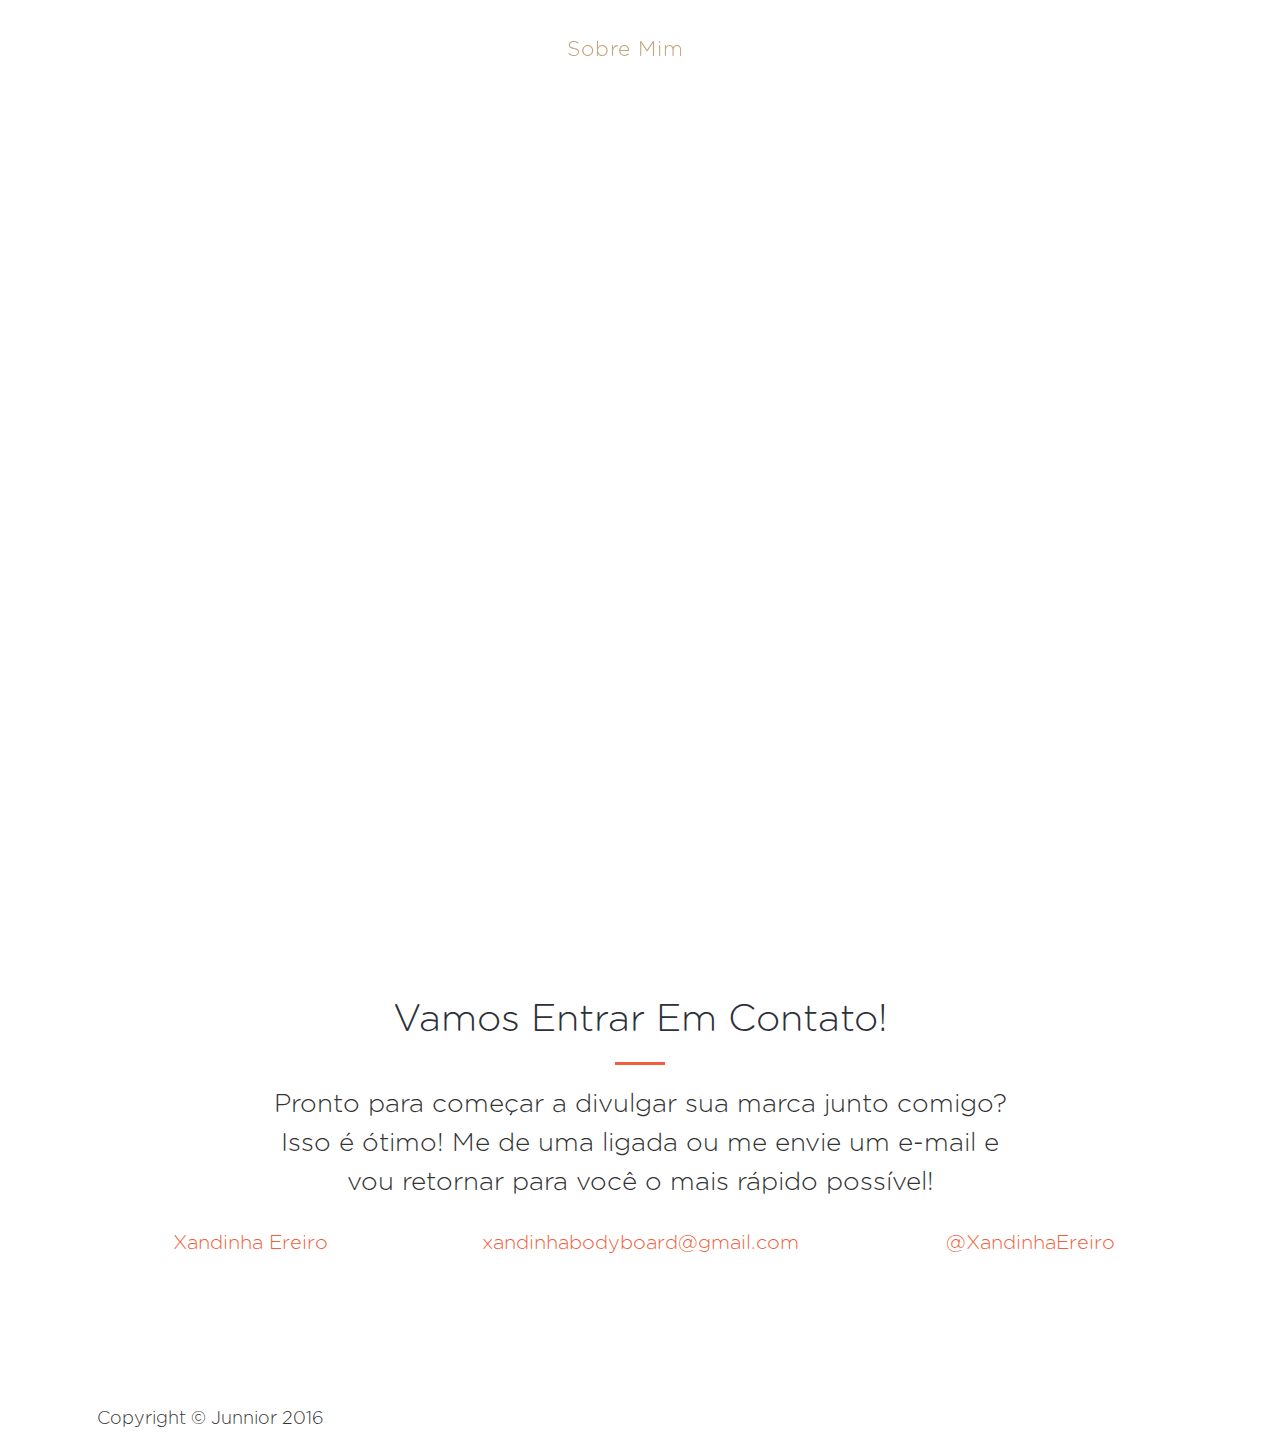
==== commit cdcf39b6: "updadated the portfolio" ====
--- a/index.html
+++ b/index.html
@@ -9,44 +9,7 @@
 		<meta name='author' content='junnior.io'>
 
 		<title>Junnior</title>
-		<link rel="shortcut icon" href="img/favicon/favicon.ico">
-		<link rel="stylesheet" href="css/bootstrap.css">
-		<link rel='stylesheet' href='css/style.css'>		
-	</head>
-	<body>
-		<header>
-			<a href="" class="logo"> <img src="img/header/my_logo_two.png"></a>
-
-			<a class='rotate' href='pt.index.html' target="_blank" class='copyright' data-toggle="tooltip" data-placement="bottom" title="What about Portuguese?!"><span class="usa_one"><img class='rotate' src="img/flag/br_flag.png"></span></a>
-
-				<!--<nav class='nav-effect'>
-					<a href='#about-me'><span data-hover='About Me'>About Me</span></a>
-					<a href='#work'><span data-hover='Work'>Work</span></a>
-					<a href='#clients'><span data-hover='Clients'>Clients</span></a>
-					<a href='#contact'><span data-hover='Contact'>Contact</span></a>
-				</nav>-->
-			<img class='my_logo' src="img/header/my_bigger_logo_english_version_without_background.png">
-			<a class='jnr_email' href='mailto:junniordeveloper@gmail.com' class='copyright'><img class='my_logo_one' src="img/header/gmail_without_background.png"></a>
-
-			<video autoplay loop muted class="bgvideo" id="bgvideo">
-				<source src="video/Australia_small_file.mp4" type="video/mp4">
-			</video>
-
-			<!--<h2><span class='artist'>Web Developer</span></h2>
-			<!--<p class='kicker'>Thinker // Designer // Developer</p>-->
-		</header>
-		<!doctype html>
-<html lang="pt-br">
-<head>
-    <meta charset="utf-8">
-    <meta http-equiv="X-UA-Compatible" content="IE-edge, chrome= 1">
-    <meta name="viewport" content="width=device-width, initial-scale=1.0, maximum-scale=1.0, user-scalable=no">
-    <meta name="description" content="Bodyboard Paraense Alexandra Ereiro, a Xandinha, e radicada no Rio de Janeiro, faz bonito no bodyboard e é destaque deste esporte no Brasil">
-    <meta name="keywords" content="Xandinha, Bodyboard, Pororoca">
-    <meta name="author" content="junnior.io">
-    
-    <title>Xandinha</title>
-    <link rel="shortcut icon" href="img/logo/favicon.ico">
+		<link rel="shortcut icon" href="img/favicon/favicon.ico">		
     <!-- Bootstrap Core CSS -->
     <link rel="stylesheet" href="css/bootstrap.min.css" type="text/css">
 
@@ -60,6 +23,7 @@
     <link rel="stylesheet" href="css/clean-blog.css" type="text/css">
     <link rel="stylesheet" href="css/agency.css" type="text/css">
     <link rel="stylesheet" href="css/creative.css" type="text/css">
+    <link rel='stylesheet' href='css/style.css'>
 
     <!-- HTML5 Shim and Respond.js IE8 support of HTML5 elements and media queries -->
     <!-- WARNING: Respond.js doesn't work if you view the page via file:// -->
@@ -82,9 +46,9 @@
                     <span class="icon-bar"></span>
                     <span class="icon-bar"></span>
                 </button>
-                <a class="navbar-brand page-scroll hidden-xs" href="#page-top"><!--<img src="img/logo/logo_xan_always_surfing_bold_with_the_x_clear_inside_a_circle.png" width="150px"  alt=""></a>--><img class="usa_one navbar-shrink" src="img/logo/logo_xan_always_surfing_white_test.png" width="150px"  alt=""></a>
+                <a class="navbar-brand page-scroll hidden-xs" href="#page-top"><!--<img src="img/logo/logo_xan_always_surfing_bold_with_the_x_clear_inside_a_circle.png" width="150px"  alt=""></a>--><!--<img class="usa_one navbar-shrink" src="img/logo/logo_xan_always_surfing_white_test.png" width="150px"  alt=""></a>-->
 
-                <a class="navbar-brand page-scroll visible-xs" href="#page-top"><img src="img/logo/logo_xan_always_surfing_grey.png" width="50px"  alt=""></a>
+                <!--<a class="navbar-brand page-scroll visible-xs" href="#page-top"><img src="img/logo/logo_xan_always_surfing_grey.png" width="50px"  alt=""></a>-->
             </div>
 
             <!-- Collect the nav links, forms, and other content for toggling -->
@@ -112,811 +76,22 @@
         <!-- /.container-fluid -->
     </nav>
 
-    <header class="visible-xs">
-        <div class="header-content">
+    <header>
+        <!--<div class="header-content">
             <div class="header-content-inner">
                 <h1>Minha Vida em Todas as Suas Formas</h1>
                 <hr>
                 <p class="mobile_p">Nossa, nesse dia no Recreio as ondas estavam em boas condições. Essa temporada foi perfeita, eu me lembro como se fosse hoje. Não vejo a hora de encarar de novo essas direitas.</p>
                 <a href="#about" class="btn btn-primary btn-lg page-scroll">Saiba Mais</a>
             </div>
-        </div>
+        </div>-->
+    <div class="container col-lg-12">
+    	<div class="videoWrapper col-lg-12">
+        <video autoplay loop muted class="bgvideo">
+					<source src="video/Australia_small_file.mp4" type="video/mp4">
+				</video>
+			</div>
     </header>
-
-<div class="slide">
-<div class="small hidden-xs">
-<div id="carousel-example-generic" class="carousel slide" data-ride="carousel">
-  <!-- Indicators -->
-  <ol class="carousel-indicators">
-    <li data-target="#carousel-example-generic" data-slide-to="0" class="active"></li>
-    <li data-target="#carousel-example-generic" data-slide-to="1"></li>
-    <li data-target="#carousel-example-generic" data-slide-to="2"></li>
-    <li data-target="#carousel-example-generic" data-slide-to="3"></li>
-    <li data-target="#carousel-example-generic" data-slide-to="4"></li>
-  </ol>
-
-  <!-- Wrapper for slides -->
-  <div class="carousel-inner" role="listbox">
-    <div class="item active">
-    <!--<img src="img/slide/pororoca_one_change_small.jpg" class="slide_one_carousel" alt="...">-->
-    <img src="img/slide/self_two_test_without_logo_kpaloa_croped_light_dark_line.jpg" class="kpaloa_croped" alt="">
-    <div class="carousel-caption">
-        <div class="inside_caption">
-            <h6 class="animated fadeIn Web Design delay03">Pará</span> <span class=sep>|</span> <span class=sep>Mosqueiro</span> <span class=sep>/</span></h6>
-            <h2 class="animated fadeInLeft delay03">Marahú</h2>
-            <p class="animated fadeIn hidden-xs delay03">Uma praia de rio que rola altas ondas. Fica a uma hora da cidade de Belém e se chama praia do Marahú.</p>
-            <a class="btn btn-primary animated fadeInUp hidden-xs delay03" href="https://instagram.com/xandinhaereiro/" target="_blank">Detalhes</a>
-        </div>
-      </div>
-    </div>
-    <div class="item">
-    <!--<img src="img/slide/pororoca_one_change_small.jpg" class="slide_one_carousel" alt="...">-->
-    <img src="img/slide/open_arm_with_some_layers_three_croped_light_dark_line.jpg" alt="">
-      <div class="carousel-caption">
-        <div class="inside_caption">
-            <h6 class="animated fadeIn delay03"><span class="Web Design">Brasil</span> <span class=sep>|</span> <span class=Newsletter>Rio de Janeiro</span> <!--<span class=sep>/</span>--> </h6>
-            <h2 class="animated fadeInLeft delay03">Arpoador</h2>
-            <p class="animated fadeIn hidden-xs delay03">Rio de Janeiro sempre um lugar empolgante para treinar e competir os melhores campeonatos de Bodyboard. O Rio continua sempre lindo!</p>
-            <a class="slide_btn btn btn-primary animated fadeInUp hidden-xs delay03" href="https://instagram.com/xandinhaereiro/" target="_blank">Detalhes</a>
-        </div>
-      </div>
-    </div>
-    <div class="item">
-    <!--<img src="img/slide/pororoca_one_change_small.jpg" class="slide_one_carousel" alt="...">-->
-    <img src="img/slide/msq_jump_croped_dark_line.jpg" alt="">
-      <div class="carousel-caption">
-        <div class="inside_caption">
-            <h6 class="animated fadeIn delay03"><span class=Grafica>Pará</span> <span class=sep>|</span> <span class="Web Design">Mosqueiro</span> <!--<span class=sep>/</span>--> </h6>
-            <h2 class="animated fadeInLeft delay03">Praia do Cachimbo</h2>
-            <p class="animated fadeIn hidden-xs delay03">A maré estava muito pequena e eu aproveitei e tirei varias fotos, o final de tarde estava lindo, de la fomos direto para praia do Farol surfar.</p>
-            <p class="pht"><i class="fa fa-camera fa-1x wow bounceIn" data-wow-delay=".1s"></i>&nbsp;<span class="photos">Cristiano Cantão</span></p>
-            <a class="btn btn-primary animated fadeInUp hidden-xs delay03" href="https://instagram.com/xandinhaereiro/" target="_blank">Detalhes</a>
-        </div>
-      </div>
-    </div>
-    <div class="item">
-    <!--<img src="img/slide/pororoca_one_change_small.jpg" class="slide_one_carousel" alt="...">-->
-    <img src="img/slide/pororoca_one_change_croped_dark_line.jpg" alt="">
-      <div class="carousel-caption">
-        <div class="inside_caption">
-            <h6 class="mobile_iPhone animated fadeIn delay03"><span class=Photography>Araguari</span> <span class=sep>|</span> <span class="Web Design">Amapá</span> <!--<span class=sep>/</span>--> </h6>
-            <h2 class="animated fadeInLeft delay03">Pororoca</h2>
-            <p class="animated fadeIn delay03">Olhei para o lado e vi aquela espuma crescendo e se aproximando. Acabei ficando só e surfando por alguns minutos. Foi incrível.</p>
-            <p class="pht"><i class="fa fa-camera wow bounceIn" data-wow-delay=".1s"></i>&nbsp;<span class="photos">Raphael Figueiredo Sepe</span></p>
-            <a class="btn btn-primary animated fadeInUp delay03" href="https://instagram.com/xandinhaereiro/" target="_blank">Detalhes</a>
-        </div>
-      </div>
-    </div>
-    <div class="item">
-    <!--<img src="img/slide/pororoca_one_change_small.jpg" class="slide_one_carousel" alt="...">-->
-    <img src="img/slide/post_eleven_rj_one_croped_dark_line.jpg" alt="">
-      <div class="carousel-caption">
-      <div class="inside_caption">
-        <h6 class="animated fadeIn delay03"><span class=Newsletter>Rio de Janeiro</span> <span class=sep>|</span> <span class=Grafica>Posto 11</span></h6>
-        <h2 class="animated fadeInLeft delay03">Recreio</h2>
-        <p class="animated fadeIn delay03">Essa temporada foi perfeita, eu me lembro como se fosse hoje. Não vejo a hora de encarar de novo essas direitas.</p>
-        <p class="pht"><i class="fa fa-camera fa-1x wow bounceIn" data-wow-delay=".1s"></i>&nbsp;<span class="photos">Raimundo Paccó</span></p>
-        <a class="btn btn-primary animated fadeInUp delay03" href="https://instagram.com/xandinhaereiro/" target="_blank">Detalhes</a>
-      </div>
-    </div> 
-  </div>
-
-  <!-- Controls -->
-  <a class="hidden-xs left carousel-control" href="#carousel-example-generic" role="button" data-slide="prev">
-    <!--<span class="glyphicon glyphicon-chevron-left" aria-hidden="true"></span>-->
-    <img src="img/arrow/left_arrow.png" width="50px" alt="">
-    <span class="sr-only">Previous</span>
-  </a>
-  <a class="hidden-xs right carousel-control" href="#carousel-example-generic" role="button" data-slide="next">
-    <!--<span class="glyphicon glyphicon-chevron-right" aria-hidden="true"></span>-->
-    <img src="img/arrow/right_arrow.png" width="50px" alt="">
-    <span class="sr-only">Next</span>
-  </a>
-</div>
-</div>
-</div>
-</div>
-
-<section class="bg-primary" id="about">
-    <div class="container">
-        <!--<div class="row">
-            <div class="col-lg-8 col-lg-offset-2 text-center">
-                <h2 class="section-heading">We've got what you need!</h2>
-                <hr class="light">
-                <p class="text-faded">Start Bootstrap has everything you need to get your new website up and running in no time! All of the templates and themes on Start Bootstrap are open source, free to download, and easy to use. No strings attached!</p>
-                <a href="#" class="btn btn-default btn-xl">Get Started!</a>
-            </div>
-        </div>-->
-        <div class="row about_me_section">
-        <div class="col-md-6 portfolio-item">
-            <!--<h2 class="col-lg-8 col-lg-offset-2 text-center section-heading">Sobre Mim</h2>
-            <hr class="light">-->
-            <div class="col-lg-12">
-            <h1 class="page-header">Sobre Mim
-                <!--<small>Secondary Text</small>-->
-            </h1>
-        </div>
-            <!--<a href="#">
-                <img class="img-responsive" src="http://placehold.it/700x400" alt="">
-            </a>
-            <h3>
-                <a href="#">Project One</a>
-            </h3>-->
-            <p class="about_me_p">Um pouco sobre mim. Nascida na terra do Açai onde em junho o Carimbo se torna o nosso hino estadual. Minha vida se voltou logo muito cedo em busca das melhores ondas, e sei que ainda tenho muito o que conhecer e explorar nesse planeta que nos chamamos de lar, mas eu so tenho a agradecer as grandes experiências que tive até hoje. Ja enfrentei diversas vezes a pororoca, e confesso que ainda hoje sinto um frio na barriga so de pensar em encarar essa força da natureza cada temporada que passo la. Agradeço muito minha familia por sempre me apoiar nessas trajetórias cheias de superações e realizações, entre elas os meus filhos lindos que significam tudo pra mim, e que sempre servem de inspiração para eu continuar desafiando obstaculos que possam vir aparecer no meu dia dia. O que mais me motiva a continuar desafiando, muitas vezes situações que a principio parecem dificeis de superar, e pra que eu possa alcançar meu objetivo final , e a ideia que no final, aquilo que parecia ser impossivel a princípio, se revelou uma grande oportunidade na minha vida. E eu agradeço muito por ter uma familia que me apoia nas decisões que eu tomo, e agradeço também a meus grandes amigos que fiz durante toda essa grande aventura que surfar proporciona na minha vida. <img class="signature" src="img/logo/xan_signature.png" width="100px" alt=""></p>
-
-        </div>
-        <!--<div class="col-md-6 portfolio-item">
-            <a href="#">
-                <img class="img-responsive" src="img/about_me/mosaic_about_me.jpg" alt="">
-            </a>
-            <!--<h3>
-                <a href="#">Project Two</a>
-            </h3>
-            <p>Lorem ipsum dolor sit amet, consectetur adipiscing elit. Nam viverra euismod odio, gravida pellentesque urna varius vitae.</p>
-        </div>-->
-    </div>
-    </div>
-</section>
-
-<section class="no-padding" id="portfolio">
-    <div class="container-fluid">
-        <div class="row no-gutter">
-            <div class="col-lg-4 col-sm-6">
-                <a href="https://www.facebook.com/Xandinha-Ereiro-400562856645042/" target="_blank" class="portfolio-box">
-                    <img src="img/portfolio/tube_one_dark.jpg" class="img-responsive" alt="">
-                    <div class="portfolio-box-caption">
-                        <div class="portfolio-box-caption-content">
-                            <div class="project-category text-faded">
-                                Rio De Janeiro
-                            </div>
-                            <div class="project-name">
-                                <hr class="light">
-                            </div>
-                            <div class="project-name">
-                                <i class="fa fa-facebook"></i>
-                            </div>
-                        </div>
-                    </div>
-                </a>
-            </div>
-            <div class="col-lg-4 col-sm-6">
-                <a href="https://www.facebook.com/Xandinha-Ereiro-400562856645042/" target="_blank" class="portfolio-box">
-                    <img src="img/portfolio/atalaia_dark.jpg" class="img-responsive" alt="">
-                    <div class="portfolio-box-caption">
-                        <div class="portfolio-box-caption-content">
-                            <div class="project-category text-faded">
-                                Mosqueiro
-                            </div>
-                            <div class="project-name">
-                                <hr class="light">
-                            </div>
-                            <div class="project-name">
-                                <i class="fa fa-facebook"></i>
-                            </div>
-                        </div>
-                    </div>
-                </a>
-            </div>
-            <div class="col-lg-4 col-sm-6">
-                <a href="https://www.facebook.com/Xandinha-Ereiro-400562856645042/" target="_blank" class="portfolio-box">
-                    <img src="img/portfolio/noronha_dark.jpg" class="img-responsive" alt="">
-                    <div class="portfolio-box-caption">
-                        <div class="portfolio-box-caption-content">
-                            <div class="project-category text-faded">
-                                Fernando De Noronha
-                            </div>
-                            <div class="project-name">
-                                <hr class="light">
-                            </div>
-                            <div class="project-name">
-                                <i class="fa fa-facebook"></i>
-                            </div>
-                        </div>
-                    </div>
-                </a>
-            </div>
-            <div class="col-lg-4 col-sm-6">
-                <a href="https://www.facebook.com/Xandinha-Ereiro-400562856645042/" target="_blank" class="portfolio-box">
-                    <img src="img/portfolio/pororoca_two_dark.jpg" class="img-responsive" alt="">
-                    <div class="portfolio-box-caption">
-                        <div class="portfolio-box-caption-content">
-                            <div class="project-category text-faded">
-                                Pororoca
-                            </div>
-                            <div class="project-name">
-                                <hr class="light">
-                            </div>
-                            <div class="project-name">
-                                <i class="fa fa-facebook"></i>
-                            </div>
-                        </div>
-                    </div>
-                </a>
-            </div>
-            <div class="col-lg-4 col-sm-6">
-                <a href="https://www.facebook.com/Xandinha-Ereiro-400562856645042/" target="_blank" class="portfolio-box">
-                    <img src="img/portfolio/recreio_dark.jpg" class="img-responsive" alt="">
-                    <div class="portfolio-box-caption">
-                        <div class="portfolio-box-caption-content">
-                            <div class="project-category text-faded">
-                                Recreio - RJ
-                            </div>
-                            <div class="project-name">
-                                <hr class="light">
-                            </div>
-                            <div class="project-name">
-                                <i class="fa fa-facebook"></i>
-                            </div>
-                        </div>
-                    </div>
-                </a>
-            </div>
-            <div class="col-lg-4 col-sm-6">
-                <a href="https://www.facebook.com/Xandinha-Ereiro-400562856645042/" target="_blank" class="portfolio-box">
-                    <img src="img/portfolio/rio_secret_dark.jpg" class="img-responsive" alt="">
-                    <div class="portfolio-box-caption">
-                        <div class="portfolio-box-caption-content">
-                            <div class="project-category text-faded">
-                                Secret - RJ
-                            </div>
-                            <div class="project-name">
-                                <hr class="light">
-                            </div>
-                            <div class="project-name">
-                                <i class="fa fa-facebook"></i>
-                            </div>
-                        </div>
-                    </div>
-                </a>
-            </div>
-        </div>
-    </div>
-</section>
-
-<section id="services">
-    <div class="container">
-        <div class="row">
-            <div class="col-lg-12 text-center">
-                <h2 class="section-heading">Entrevistas</h2>
-                <hr class="primary">
-            </div>
-        </div>
-    </div>
-    <div class="container">
-        <div class="row">
-            <div class="col-lg-3 col-md-6 text-center">
-                <div class="service-box">
-                    <i class="fa fa-4x fa-microphone wow bounceIn text-primary"></i>
-                    <!--<h3>Ride It</h3>-->
-                    <a href="http://www.rideitbb.com/" target="_blank"><img src="img/interview/ride_it.png" width="80px" alt=""></a>
-                    <p class="text-muted">A experiência foi incrível e acabei me apaixonando por essa onda surfada no meio da floresta, que são para poucos. <a href="">Leia Mais&nbsp;<i class="fa fa-link" aria-hidden="true"></i></a>
-</p>
-                </div>
-            </div>
-            <div class="col-lg-3 col-md-6 text-center">
-                <div class="service-box">
-                    <i class="fa fa-4x fa-newspaper-o wow bounceIn text-primary" data-wow-delay=".1s"></i>
-                    <!--<h3>Kung Bodyboard.</h3>-->
-                    <a href="http://bit.ly/1VuU6Gb" target="_blank"><img src="img/interview/logo-kung.jpg" width="80px" alt=""></a>
-                    <p class="text-muted">Xandinha provou mais uma vez que também existe onda perfeita fora da praia. Entre os dias 19 e 25 de março, ela dropou. <a href="http://bit.ly/1VuU6Gb" target="_blank">Leia Mais&nbsp;<i class="fa fa-link" aria-hidden="true"></i></a>
-                </div>
-            </div>
-            <div class="col-lg-3 col-md-6 text-center">
-                <div class="service-box">
-                    <i class="fa fa-4x fa-microphone wow bounceIn text-primary" data-wow-delay=".2s"></i>
-                    <!--<h3>Surfguru</h3>-->
-                    <a href="http://bit.ly/20ASOby" target="_blank"><img src="img/interview/logo_surfguru.png" width="80px" alt=""></a>
-                    <p class="text-muted">Xandinha participou de varias etapas do Circuito Brasileiro e Mundial. Conquistou a 3ª colocação na 1ª Etapa do Circuito Paulista. <a href="">Leia Mais&nbsp;<i class="fa fa-link" aria-hidden="true"></i></a></p>
-                </div>
-            </div>
-            <div class="col-lg-3 col-md-6 text-center">
-                <div class="service-box">
-                    <i class="fa fa-4x fa-newspaper-o wow bounceIn text-primary" data-wow-delay=".3s"></i>
-                    <!--<h3>Waves</h3>-->
-                    <a href="http://bit.ly/1Wrex5C" target="_blank"><img src="img/interview/waves.png" width="80px" alt=""></a>
-                    <p class="text-muted">Desembarquei em Noronha e peguei uma carona até a casa que dividi com minha amiga, a bodyboard Patrícia Setúbal. <a href="http://bit.ly/1Wrex5C" target="_blank">Leia Mais&nbsp;<i class="fa fa-link" aria-hidden="true"></i></a></p>
-                </div>
-            </div>
-        </div>
-    </div>
-</section>
-
-<div class="container" id="contact">
-
-    <!-- Page Header -->
-    <div class="row">
-        <div class="col-lg-12">
-            <h1 class="page-header competition">Competições
-                <!--<small>Secondary Text</small>-->
-            </h1>
-        </div>
-    </div>
-    <!-- /.row -->
-
-    <!-- Projects Row -->
-    <div class="row">
-        <div class="col-md-4 portfolio-item text-center">
-            <a href="https://www.facebook.com/Xandinha-Ereiro-400562856645042/" target="_blank">
-                <img class="img-responsive" src="img/competition/xan_sergipe_better.jpg" alt="">
-            </a>
-            <h5>ETAPA FINAL DO CIRCUITO SERGIPANO</h5>
-            <h3> 
-                <a href="https://www.facebook.com/Xandinha-Ereiro-400562856645042/" target="_blank">DIAS 21 E 22 DE NOVEMBRO 2015</a>
-            </h3>
-            <p>Praia da Cinelândia, em Aracaju, Sergipe. O mar não estava fácil, mais mesmo assim fiz a final e mais um pódio para o meu currículo profissional.</p>
-            <a target="_blank" href="https://www.facebook.com/Xandinha-Ereiro-400562856645042/" class="btn-sm">Mais</a>
-        </div>
-        <div class="col-md-4 portfolio-item text-center">
-            <a href="https://www.facebook.com/Xandinha-Ereiro-400562856645042/" target="_blank">
-                <img class="img-responsive" src="img/competition/xan_florianopolis_championship_background.jpg" alt="">
-            </a>
-            <h5>2º ETAPA DO CIRCUITO CATARINENSE</h5>
-            <h3> 
-                <a href="https://www.facebook.com/Xandinha-Ereiro-400562856645042/" target="_blank">DIAS 17 E 18 DE OUTUBRO 2015</a>
-            </h3>
-            <p>Praia da Armação, no Matadeiro, em Florianópolis SC. Estava bem difícil o mar durante a competição, fiz uma semi-final bem disputada, conquistei o 4º lugar na categoria profissional.</p>
-            <a target="_blank" href="https://www.facebook.com/Xandinha-Ereiro-400562856645042/" class="btn-sm">Mais</a>
-        </div>
-        <div class="col-md-4 portfolio-item text-center">
-            <a href="https://www.facebook.com/Xandinha-Ereiro-400562856645042/" target="_blank">
-                <img class="img-responsive" src="img/competition/circuito_paulista_competition_without_logo.jpg" alt="">
-            </a>
-            <h5>1º ETAPA DO CIRCUITO PAULISTA</h5>
-            <h3>
-                <a href="https://www.facebook.com/Xandinha-Ereiro-400562856645042/" target="_blank">DIAS 16 E 17 DE MAIO 2015</a>
-            </h3>
-            <p>Guaruja, Praia Do Pernambuco Estou Super Feliz, Participei nos dias 16 e 17 de Maio da 1º Etapa do Circuito Paulista de Bodyboard 2015, onde conquistei o 3º lugar.</p>
-            <a target="_blank" href="https://www.facebook.com/Xandinha-Ereiro-400562856645042/" class="btn-sm">Mais</a>
-        </div>
-    </div>
-    <!-- /.row -->
-
-    <!-- Projects Row -->
-    <div class="row">
-        <div class="col-md-4 portfolio-item text-center">
-            <a href="https://www.facebook.com/Xandinha-Ereiro-400562856645042/" target="_blank">
-                <img class="img-responsive" src="img/competition/competiton_circuito_carioca.jpg" alt="">
-            </a>
-            <h5>2º ETAPA DO CIRCUITO CARIOCA</h5>
-            <h3>
-                <a href="https://www.facebook.com/Xandinha-Ereiro-400562856645042/" target="_blank">2013</a>
-            </h3>
-            <p>Circuito Carioca de Bodyboard 2013. Foi um ano muito importante para mim, meu primeiro ano como Profissional. Competindo com as melhores atletas do Brasil.</p>
-            <a target="_blank" href="https://www.facebook.com/Xandinha-Ereiro-400562856645042/" class="btn-sm">Mais</a>
-        </div>
-        <div class="col-md-4 portfolio-item text-center">
-            <a href="https://www.facebook.com/Xandinha-Ereiro-400562856645042/" target="_blank">
-                <img class="img-responsive" src="img/competition/brasileiro_cbrasb.jpg" alt="">
-            </a>
-            <h5>CIRCUITO CARIOCA</h5>
-            <h3>
-                <a href="https://www.facebook.com/Xandinha-Ereiro-400562856645042/" target="_blank">2013</a>
-            </h3>
-            <p>1º Etapa do Circuito Brasileiro de Bodyboard 2013. Nossa eu perdi por muito pouco. Estava muito confiante nessa bateria, lembro muito bem como eu surfei bem mesmo estando gravida.</p>
-            <a target="_blank" href="https://www.facebook.com/Xandinha-Ereiro-400562856645042/" class="btn-sm">Mais</a>
-        </div>
-        <div class="col-md-4 portfolio-item text-center">
-            <a href="https://www.facebook.com/Xandinha-Ereiro-400562856645042/" target="_blank">
-                <img class="img-responsive" src="img/competition/pororoca.jpg" alt="">
-            </a>
-            <h5>POROROCA RIO ARAGUARI – AMAPÁ</h5>
-            <h3>
-                <a href="https://www.facebook.com/Xandinha-Ereiro-400562856645042/" target="_blank">DIAS 24 A 30 DE ABRIL</a>
-            </h3>
-            <p>3º Desafio de Bodyboard na Pororoca. Realizado pela ABRASPO. As melhores bodyboarders do mundo, entre elas estão: Isabela Sousa / Neymara Carvalho / Soraia Rocha / Mariana Nogueira.</p>
-            <a target="_blank" href="https://www.facebook.com/Xandinha-Ereiro-400562856645042/" class="btn-sm">Mais</a>
-        </div>
-    </div>
-
-    <!-- Projects Row -->
-    <div class="row">
-        <div class="col-md-4 portfolio-item text-center">
-            <a href="https://www.facebook.com/Xandinha-Ereiro-400562856645042/" target="_blank">
-                <img class="img-responsive" src="img/competition/circuito_ubbn.jpg" alt="">
-            </a>
-            <h5>PRAIA DE ITACOATIARA RIO DE JANEIRO.</h5>
-            <h3>
-                <a href="https://www.facebook.com/Xandinha-Ereiro-400562856645042/" target="_blank">2014</a>
-            </h3>
-            <p>2º Etapa do Circuito UBBN. No 1º e no 2º dia de campeonato tinha altas ondas, serie de dois metros de onda, e não estava nada fácil. Itacoatiara, é a onda mais pesada do Brasil.</p>
-            <a target="_blank" href="https://www.facebook.com/Xandinha-Ereiro-400562856645042/" class="btn-sm">Mais</a>
-        </div>
-        <div class="col-md-4 portfolio-item text-center">
-            <a href="https://www.facebook.com/Xandinha-Ereiro-400562856645042/" target="_blank">
-                <img class="img-responsive" src="img/competition/competition_sao_paulo.jpg" alt="">
-            </a>
-            <h5>MUNDIAL RIO DE JANEIRO</h5>
-            <h3>
-                <a href="https://www.facebook.com/Xandinha-Ereiro-400562856645042/" target="_blank">xxx</a>
-            </h3>
-            <p>Etapa do Circuito Mundial na praia de Copacabana – RJ. Logo na Chegada encontrei varias atletas do mundo todo, e acabei pousando para a foto com alguma delas</p>
-            <a target="_blank" href="https://www.facebook.com/Xandinha-Ereiro-400562856645042/" class="btn-sm">Mais</a>
-        </div>
-        <div class="col-md-4 portfolio-item text-center">
-            <a href="https://www.facebook.com/Xandinha-Ereiro-400562856645042/" target="_blank">
-                <img class="img-responsive" src="img/competition/kpaloa.jpg" alt="">
-            </a>
-            <h5>CIRCUITO FEMININO KPALOA MUSAS</h5>
-            <h3>
-                <a href="https://www.facebook.com/Xandinha-Ereiro-400562856645042/" target="_blank">xxx</a>
-            </h3>
-            <p>1º Lugar na 2º Etapa do Circuito Feminino de Bodyboard Kpaloa Musas Campeã da etapa e do Circuito na categoria iniciante. Todas na iniciante competiram na categoria amador.</p>
-            <a target="_blank" href="https://www.facebook.com/Xandinha-Ereiro-400562856645042/" class="btn-sm">Mais</a>
-        </div>
-    </div>
-    <!-- /.row -->
-
-    <!--<hr>-->
-
-    <!-- Pagination -->
-    <!--<div class="row text-center">
-        <div class="col-lg-12">
-            <ul class="pagination">
-                <li>
-                    <a href="#">«</a>
-                </li>
-                <li class="active">
-                    <a href="#">1</a>
-                </li>
-                <li>
-                    <a href="#">2</a>
-                </li>
-                <li>
-                    <a href="#">3</a>
-                </li>
-                <li>
-                    <a href="#">4</a>
-                </li>
-                <li>
-                    <a href="#">5</a>
-                </li>
-                <li>
-                    <a href="#">»</a>
-                </li>
-            </ul>
-        </div>
-    </div>
-    <!-- /.row -->
-
-    <!--<hr>-->
-
-    <!-- Footer -->
-    <!--<footer>
-        <div class="row">
-            <div class="col-lg-12">
-                <p>Copyright © Your Website 2014</p>
-            </div>
-        </div>
-        <!-- /.row -->
-    <!--</footer>-->
-
-</div>
-
-<div class="container sponsor">
-<h1 class="page-header">Co-Patrocinio</h1>
-            <img class="img-responsive" src="img/logo/logo_seel_opacity_shadow.png" alt="" width="200px">
-            <h2>SELL</h2> 
-            <p class="seel_p">Com 16 anos de existência, a SEEL cresceu, agregou valores, e potencializou o esporte a prática esportiva em todo o Estado. Assim como possibilitou a inclusão de crianças e jovens em uma vida melhor. <a class="" href="https://www.facebook.com/seelPARA" target="_blank"><i class="seel_icon fa fa-facebook wow bounceIn" target="_blank"></i></a> &nbsp;<a class="" href="https://twitter.com/SEEL_PA" target="_blank"><i class="seel_icon fa fa-instagram wow bounceIn" aria-hidden="true"></i></a></p>
-            <p><a class="btn btn-primary btn-lg" href="http://www.seel.pa.gov.br/" target="_blank" role="button">Saiba Mais »</a></p>
-            <img class="flag img-responsive" src="img/logo/bandeira-para.png" alt="" width="80px">
-            
-    <!--<div class="row">
-        <div class="col-md-6 portfolio-item">
-            
-        </div>
-        <!--<div class="col-md-6 portfolio-item">
-                <a href="#">
-                    <img class="img-responsive" src="img/sponsor/logo_seel_one_test_white.png" alt="">
-                </a>
-                <h3>
-                    <a href="#">Project One</a>
-                </h3>
-                <p>Lorem ipsum dolor sit amet, consectetur adipiscing elit. Nam viverra euismod odio, gravida pellentesque urna varius vitae.</p>
-            </div>-->
-    <!--</div>-->
-</div>
-
-<!--<div class="container">
-
-        <!-- Page Header -->
-        <!--<div class="row">
-            <div class="col-lg-12">
-                <h1 class="page-header">Page Heading
-                    <small>Secondary Text</small>
-                </h1>
-            </div>
-        </div>
-        <!-- /.row -->
-
-        <!-- Projects Row -->
-        <!--<div class="row">
-            <div class="col-md-6 portfolio-item">
-                <a href="#">
-                    <img class="img-responsive" src="img/sponsor/refresh_background_two.jpg" style="position: relative; top: 0; left: 0;" alt="">
-                    <img class="img-responsive front_img" src="img/sponsor/test.png" style="position: absolute; top: 0; left: 0;" alt="">
-                </a>
-                <h3>
-                    <a href="#">Project One</a>
-                </h3>
-                <p>Lorem ipsum dolor sit amet, consectetur adipiscing elit. Nam viverra euismod odio, gravida pellentesque urna varius vitae.</p>
-            </div>
-            <div class="col-md-6 portfolio-item">
-                <a href="#">
-                    <img class="img-responsive" src="img/sponsor/background_amazon_energy_power_three.jpg" style="position: relative; top: 0; left: 0;" alt="">
-                    <img class="img-responsive front_img" src="img/sponsor/energy_drink_logo.png" style="position: absolute; top: 0; left: 0;" alt="">
-                    
-                </a>
-                <h3>
-                    <a href="#">Project Two</a>
-                </h3>
-                <p>Lorem ipsum dolor sit amet, consectetur adipiscing elit. Nam viverra euismod odio, gravida pellentesque urna varius vitae.</p>
-            </div>
-        </div>
-        <!-- /.row -->
-
-        <!-- Projects Row -->
-        <!--<div class="row">
-            <div class="col-md-6 portfolio-item">
-                <a href="#">
-                    <img class="img-responsive" src="img/sponsor/background_luxo_de_sereia.jpg" style="position: relative; top: 0; left: 0;" alt="">
-                    <img class="img-responsive front_img" src="img/sponsor/luxo_de_sereia_logo.png" style="position: absolute; top: 0; left: 0;" alt="">
-                    
-                </a>
-                <h3>
-                    <a href="#">Project Three</a>
-                </h3>
-                <p>Lorem ipsum dolor sit amet, consectetur adipiscing elit. Nam viverra euismod odio, gravida pellentesque urna varius vitae.</p>
-            </div>
-            <div class="col-md-6 portfolio-item">
-                <a href="#">
-                    <img class="img-responsive" src="img/sponsor/background_kpaloa.jpg" alt="">
-                </a>
-                <h3>
-                    <a href="#">Project Four</a>
-                </h3>
-                <p>Lorem ipsum dolor sit amet, consectetur adipiscing elit. Nam viverra euismod odio, gravida pellentesque urna varius vitae.</p>
-            </div>
-        </div>
-        <!-- /.row -->
-
-        <!-- Projects Row -->
-        <!--<div class="row">
-            <div class="col-md-6 portfolio-item">
-                <a href="#">
-                    <img class="img-responsive" src="img/sponsor/wood-texture-wallpaper_with_wood_flowers_with_bikinis.jpg" alt="">
-                </a>
-                <h3>
-                    <a href="#">Project Five</a>
-                </h3>
-                <p>Lorem ipsum dolor sit amet, consectetur adipiscing elit. Nam viverra euismod odio, gravida pellentesque urna varius vitae.</p>
-            </div>
-            <div class="col-md-6 portfolio-item">
-                <a href="#">
-                    <img class="img-responsive" src="img/sponsor/background_craud.jpg" alt="">
-                </a>
-                <h3>
-                    <a href="#">Project Six</a>
-                </h3>
-                <p>Lorem ipsum dolor sit amet, consectetur adipiscing elit. Nam viverra euismod odio, gravida pellentesque urna varius vitae.</p>
-            </div>
-        </div>
-        <!-- /.row -->
-
-        <!--<hr>-->
-
-        <!-- Pagination -->
-        <!--<div class="row text-center">
-            <div class="col-lg-12">
-                <ul class="pagination">
-                    <li>
-                        <a href="#">«</a>
-                    </li>
-                    <li class="active">
-                        <a href="#">1</a>
-                    </li>
-                    <li>
-                        <a href="#">2</a>
-                    </li>
-                    <li>
-                        <a href="#">3</a>
-                    </li>
-                    <li>
-                        <a href="#">4</a>
-                    </li>
-                    <li>
-                        <a href="#">5</a>
-                    </li>
-                    <li>
-                        <a href="#">»</a>
-                    </li>
-                </ul>
-            </div>
-        </div>
-        <!-- /.row -->
-
-        <!--<hr>-->
-
-        <!-- Footer -->
-        <!--<footer>
-            <div class="row">
-                <div class="col-lg-12">
-                    <p>Copyright © Your Website 2014</p>
-                </div>
-            </div>
-            <!-- /.row -->
-        <!--</footer>-->
-<!--</div>-->
-<section>
-<div class="container">
-    <div class="row">
-        <div class="col-lg-12 text-center">
-            <h2 class="section-heading">Apoios</h2>
-            <h3 class="section-subheading text-muted">E com muita gratidão que agradeço a todos os meus apoios.</h3>
-        </div>
-    </div>
-    <div class="row">
-        <div class="col-lg-12">
-            <ul class="timeline">
-                <li>
-                    <div class="timeline-image">
-                        <img class="img-circle img-responsive" src="img/sponsor/refresh.png" alt="">
-                    </div>
-                    <div class="timeline-panel">
-                        <div class="timeline-heading">
-                            <h4>2006-2016</h4>
-                            <h4 class="subheading"><a href="http://www.refreshboards.com/" target="_blank"><i class="fa fa-link" aria-hidden="true"></i>&nbsp;Refresh Boards</a></h4>
-                        </div>
-                        <div class="timeline-body">
-                            <p class="text-muted">A Refresh Boards nasceu de um sonho antigo de 2 amigos: o Carlos "Gato" e o Nuno "Barreira" ambos praticantes de Bodyboard há mais de 20 anos.</p><a class="" href="https://www.facebook.com/refresh.boards/" target="_blank"><i class="fa fa-facebook wow bounceIn" target="_blank"></i></a> &nbsp;<a class="" href="https://www.instagram.com/refresh_boards/" target="_blank"><i class="fa fa-instagram wow bounceIn" aria-hidden="true"></i></a>&nbsp;<a class="" href="https://twitter.com/refreshboards" target="_blank"><i class="fa fa-twitter wow bounceIn" aria-hidden="true"></i></a>
-                        </div>
-                    </div>
-                </li>
-                <li class="timeline-inverted">
-                    <div class="timeline-image">
-                        <img class="img-circle img-responsive" src="img/sponsor/energy_drink_logo.png" alt="">
-                    </div>
-                    <div class="timeline-panel">
-                        <div class="timeline-heading">
-                            <h4>2013-2016</h4>
-                            <h4 class="subheading"><a href="http://www.amazonpowerdrink.com.br/" target="_blank">Amazon Power&nbsp;<i class="fa fa-link" aria-hidden="true"></i></a></h4>
-                        </div>
-                        <div class="timeline-body">
-                            <p class="text-muted">Amazon Power Energy Drink é uma bebida funcional que dá a energia que você precisa e quando mais precisa.</p><a class="" href="https://www.facebook.com/amazonpowerdrink" target="_blank"><i class="fa fa-facebook wow bounceIn" target="_blank"></i></a>
-                        </div>
-                    </div>
-                </li>
-                <li>
-                    <div class="timeline-image">
-                        <img class="img-circle img-responsive" src="img/sponsor/kpaloa_logo.png" alt="">
-                    </div>
-                    <div class="timeline-panel">
-                        <div class="timeline-heading">
-                            <h4>1983-2016</h4>
-                            <h4 class="subheading"><a href="http://www.kpaloa.com/" target="_blank"><i class="fa fa-link" aria-hidden="true"></i>&nbsp;Kpaloa</a></h4>
-                        </div>
-                        <div class="timeline-body">
-                            <p class="text-muted">Com as conceituadas lâminas simétricas, o shape Kpaloa Classic possui uma excelente hidrodinâmica que permite manobras com grande radicalidade e fluides.</p><a class="" href="https://twitter.com/kpaloa_oficial" target="_blank"><i class="fa fa-twitter wow bounceIn"></i></a> &nbsp;<a class="" href="https://www.facebook.com/kpaloa.oficial" target="_blank"><i class="fa fa-facebook wow bounceIn" aria-hidden="true"></i></a>
-                        </div>
-                    </div>
-                </li>
-                <li class="timeline-inverted">
-                    <div class="timeline-image">
-                        <img class="img-circle img-responsive" src="img/sponsor/luxo_de_sereia_logo.png" alt="">
-                    </div>
-                    <div class="timeline-panel">
-                        <div class="timeline-heading">
-                            <h4>2015-2016</h4>
-                            <h4 class="subheading"><a href="http://www.kpaloa.com/" target="_blank">Luxo De Sereia&nbsp;<i class="fa fa-link" aria-hidden="true"></i></a></h4>
-                        </div>
-                        <div class="timeline-body">
-                            <p class="text-muted">A Luxo De Sereia Beachwear é um sonho da bodyboarder Cris Fontoura desde sua vida de atleta no Circuito Brasileiro e Mundial.</p><a class="" href="https://www.facebook.com/luxodesereia" target="_blank"><i class="fa fa-facebook wow bounceIn" target="_blank"></i></a> &nbsp;<a class="" href="https://www.instagram.com/luxodesereia/" target="_blank"><i class="fa fa-instagram wow bounceIn" aria-hidden="true"></i></a>
-                        </div>
-                    </div>
-                </li>
-                <li>
-                    <div class="timeline-image">
-                        <img class="img-circle img-responsive" src="img/sponsor/bela_rosa_logo.png" alt="">
-                    </div>
-                    <div class="timeline-panel">
-                        <div class="timeline-heading">
-                            <h4>2004-2016</h4>
-                            <h4 class="subheading"><a href="http://www.kpaloa.com/" target="_blank"><i class="fa fa-link" aria-hidden="true"></i>&nbsp;Bela Rosa</a></h4>
-                        </div>
-                        <div class="timeline-body">
-                            <p class="text-muted">A menina Aleide Menezes que cresceu entre peças de tecidos e máquinas de costura deu asas ao seu sonho. Conheça a história da moda que se exporta do Pará para o resto do Brasil!</p><a class="" href="https://www.facebook.com/belarosabelem"><i class="fa fa-facebook wow bounceIn" target="_blank"></i></a> &nbsp;<a class="" href="https://www.instagram.com/belarosatextil/" target="_blank"><i class="fa fa-instagram wow bounceIn" aria-hidden="true"></i></a>
-                        </div>
-                    </div>
-                </li>
-                <li class="timeline-inverted">
-                    <div class="timeline-image">
-                        <img class="img-circle img-responsive" src="img/sponsor/craud_logo.png" alt="">
-                    </div>
-                    <div class="timeline-panel">
-                        <div class="timeline-heading">
-                            <h4>2007-2016</h4>
-                            <h4 class="subheading"><a href="http://www.craud.net/" target="_blank">Craud&nbsp;<i class="fa fa-link" aria-hidden="true"></i></a></h4>
-                        </div>
-                        <div class="timeline-body">
-                            <p class="text-muted">Saiba mais sobre o Surfe e outros esportes radicais praticados na região Norte do Brasil. Fique por dentro da famosa onda da 'Pororoca' dos estados do Pará, do Amapá e do Maranhão.</p><a class="" href="https://www.facebook.com/www.craud.net"><i class="fa fa-facebook wow bounceIn" target="_blank"></i></a>
-                        </div>
-                    </div>
-                </li>
-
-                <li class="timeline-inverted">
-                    <div class="timeline-image">
-                        <h4><a class="" href="mailto:xandinhabodyboard@gmail.com"> Faça Parte
-                            <br>Da Minha
-                            <br>Historia!</h4>
-                        </a>
-                    </div>
-                </li>
-            </ul>
-        </div>
-    </div>
-</div>
-</section>
-
-<!--<aside class="bg-dark">
-    <div class="container text-center">
-        <div class="call-to-action">
-            <h2>Free Download at Start Bootstrap!</h2>
-            <a href="#" class="btn btn-default btn-xl wow tada">Download Now!</a>
-        </div>
-    </div>
-</aside>-->
-
-<section class="tw_divider">
-<div id="example-generic" class="carousel slide" data-ride="carousel">
-  <!-- Indicators -->
-  <ol class="carousel-indicators">
-    <li data-target="#example-generic" data-slide-to="0" class="active"></li>
-    <li data-target="#example-generic" data-slide-to="1"></li>
-    <li data-target="#example-generic" data-slide-to="2"></li>
-  </ol>
-
-  <!-- Wrapper for slides -->
-  <div class="carousel-inner twitter_divider" role="listbox">
-    <div class="item active">
-      <!--<img src="..." alt="...">-->
-      <div class="carousel-caption">
-        <h2 classs="animated fadeInLeft delay03">@XandinhaEreiro</h2>
-        <p class="animated fadeIn delay03"><a href="https://twitter.com/XandinhaEreiro/status/718474953138561025" target="_blank">Conselho do dia: Abrace (pessoas e oportunidade)
-#bodyboard #alma</a></p>
-      </div>
-    </div>
-    <div class="item">
-      <!--<img src="..." alt="...">-->
-      <div class="carousel-caption">
-        <h2 classs="animated fadeInLeft delay03">@XandinhaEreiro</h2>
-        <p class="animated fadeIn delay03"><a href="https://twitter.com/XandinhaEreiro/status/716728091855491072" target="_blank">Eu amoOoOoOo <i class="red fa fa-heart"></i>
-<i class="red fa fa-heart"></i>
-<i class="red fa fa-heart"></i>
-MoaZy.
-#familia #children #criançafeliz #family #love #sortuda #sorte #lol #smile #instakids</a></p>
-      </div>
-    </div>
-    <div class="item">
-      <!--<img src="..." alt="...">-->
-      <div class="carousel-caption">
-        <h2 classs="animated fadeInLeft delay03">@XandinhaEreiro</h2>
-        <p class="animated fadeIn delay03"><a href="https://twitter.com/XandinhaEreiro/status/716325266885369856" target="_blank">A gente passa a entender melhor a vida quando encontra o verdadeiro amor</a></p>
-      </div>
-    </div>
-  </div>
-
-  <!-- Controls -->
-  <!--<a class="left carousel-control" href="#carousel-example-generic" role="button" data-slide="prev">
-    <span class="glyphicon glyphicon-chevron-left" aria-hidden="true"></span>
-    <span class="sr-only">Previous</span>
-  </a>
-  <a class="right carousel-control" href="#carousel-example-generic" role="button" data-slide="next">
-    <span class="glyphicon glyphicon-chevron-right" aria-hidden="true"></span>
-    <span class="sr-only">Next</span>
-  </a>-->
-</div>
-<p class="tw_divider_footer"><i class="fa fa-camera fa-1x wow bounceIn" data-wow-delay=".1s"></i>&nbsp;Marcelo Freire</p>
-<p class="tw_divider_footer_maps"><a href="https://www.google.com/maps/place/Praia+da+Concei%C3%A7%C3%A3o,+Brazil/@-3.840566,-32.417355,3a,75y,90t/data=!3m7!1e1!3m5!1sKsQIWBh_eWUKIqFEs0wcHQ!2e0!3e5!7i13312!8i6656!4m2!3m1!1s0x636526ebbb23679:0x621f2f91b882bb77!6m1!1e1" data-toggle="tooltip" data-placement="left" title="" target="_blank" class="rodape" data-original-title="Google Maps">Brasil - Praia da Conceição | Fernando de Noronha&nbsp;<i class="fa fa-map-marker fa-lg wow bounceIn" data-wow-delay=".1s"></i></a></p>
-</section>
 
 <section>
     <div class="container social_link">
--- a/css/style.css
+++ b/css/style.css
@@ -1,95 +1,13 @@
-body {
-  margin: 0;
-  background: url(../img/Flinders-Street-passing-Federation-Square-and-Flinders-Street-1024x683_two.png)no-repeat center center fixed;
-  background-size: cover;
+.videoWrapper {
+  position: relative;
+  padding-bottom: 56.25%; /* 16:9 */
+  padding-top: 25px;
+  height: 0;
 }
-header .logo {
-  position: relative;
-  top: -525px;
-  left: 50px;
-}
-img.my_logo {
-  position: relative;
-  left: 31%;
-}
-.my_logo_one{
+.videoWrapper .bgvideo {
   position: absolute;
-  left: 65.4%;
-  top:616px;
-  width:33.8%;
-}
-h2 {
-  float:right;
-}
-/*--------=== Small Desktop ===---------*/
-
-@media only screen and (min-width: 1280px){
-	img.my_logo {
-  	top: 72px;	
-  	margin: 0 -.4%;	
-    z-index: 1;
-  }
-
-.my_logo_one {
-  position: absolute;
-  left: 63.4%;
-  bottom: 1px;
-  width: 35.8%;
-  z-index: 1;
-	}
-a.rotate {
-    position: absolute;
-    top: 129px;
-    left: 76%;
-    z-index: 1;
-  }
-  header .logo {
-    top: -242px;
-    z-index: 1;
-  }
-  .bgvideo{
-    position: fixed;
-    right: 0;
-    bottom: 0;
-    min-width: 100%;
-    min-height: 100%;
-    width: auto;
-    height: auto; 
-  }
-}
-
-/*--------=== Ultrabook ===---------*/
-@media only screen and (min-width: 1366px){
-	img.my_logo {
-  	top: 1px;
-  	margin: 0 .8%;
-    z-index: 1;
-	}
-	.my_logo_one {
-  	position: relative;
-  	left: 30.6%;
-  	top: 226px;
-  	width: 35.8%;
-    z-index: 1;
-	}
-	a.rotate {
-  	position: absolute;
-  	top: 60px;
-  	left: 76%;
-    z-index: 1;
-	}
-  header .logo {
-    top: -242px;
-    z-index: 1;
-  }
-  .bgvideo{
-    position: fixed;
-    right: 0;
-    bottom: 0;
-    min-width: 100%;
-    min-height: 100%;
-    width: auto;
-    height: auto; 
-  }
-}
-
+  top: 0;
+  left: 0;
+  width: 100%;
+  height: 100%;
+}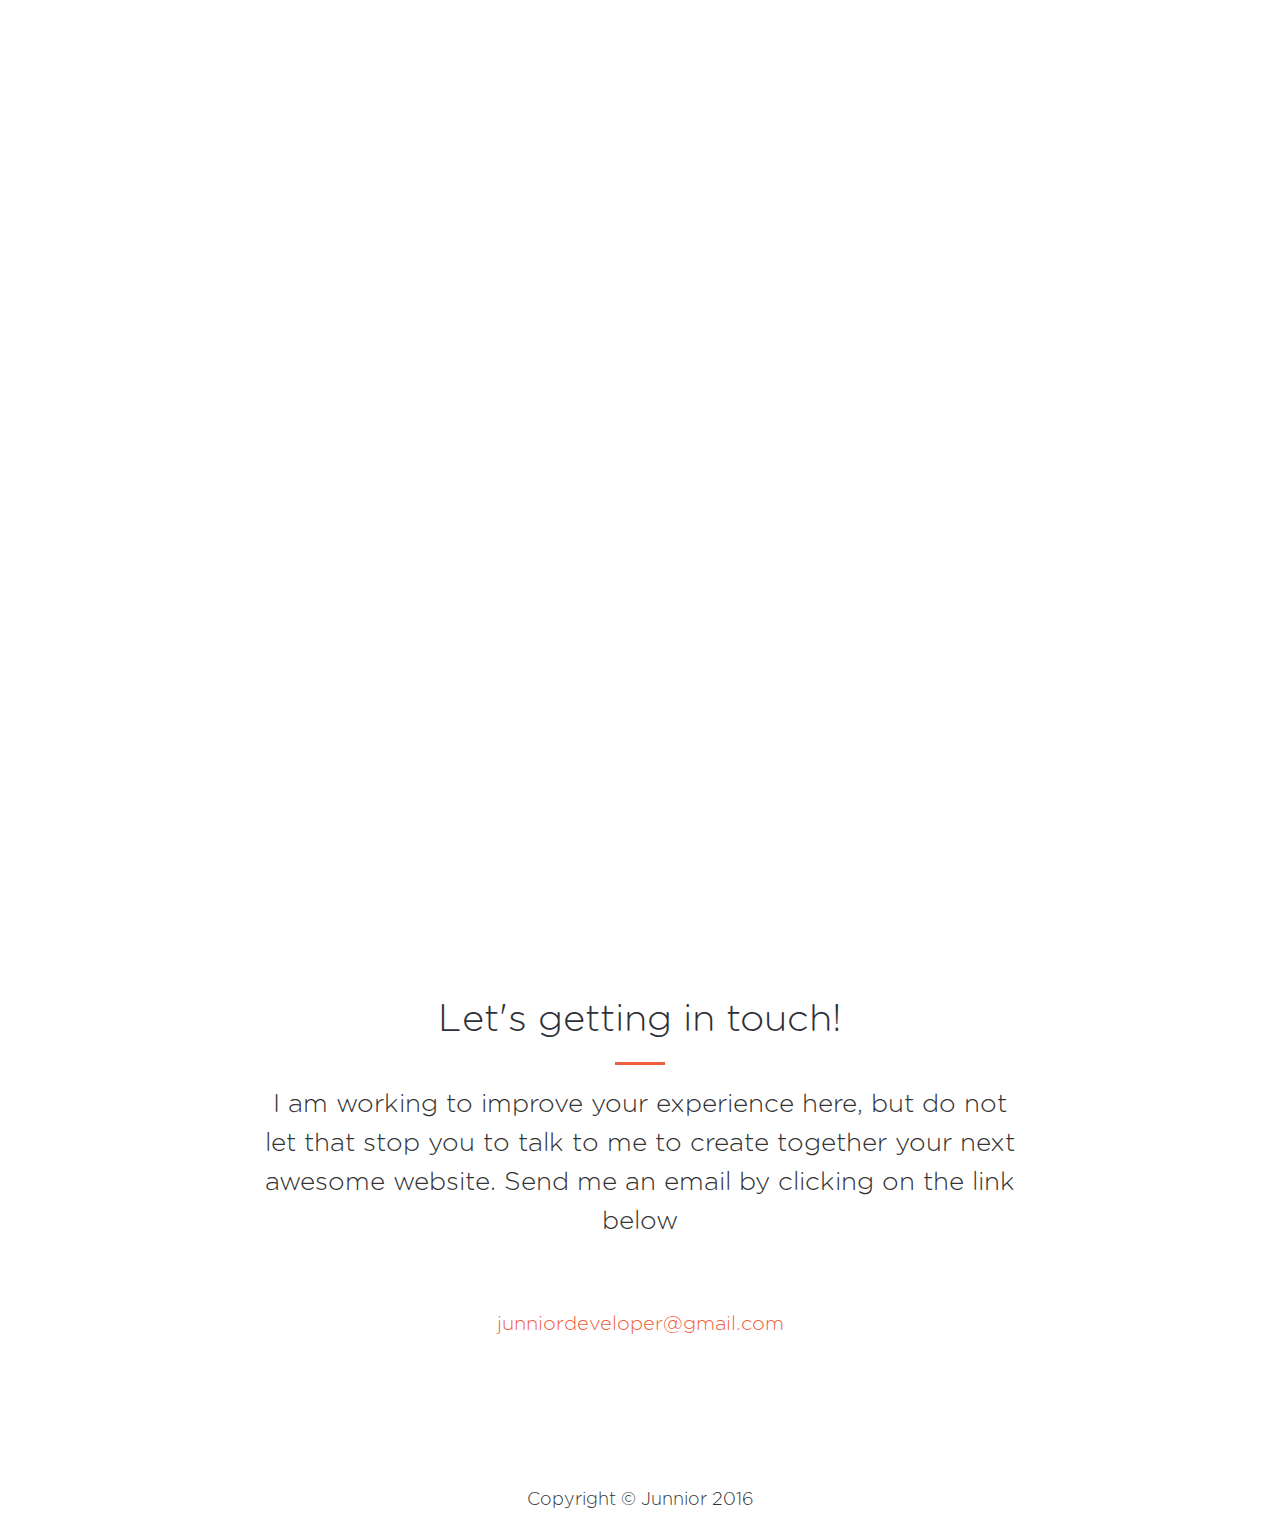
==== commit 2bad84a8: "updadated the portfolio" ====
--- a/index.html
+++ b/index.html
@@ -1,12 +1,11 @@
 <!doctype html>
-<html lang='en'>
-	<head>
-		<meta charset='utf-8'>
-		<meta http-equiv='X-UA-Compatible' content='IE-edge, chrome= 1' >
-		<meta name='viewport' content='width=device-width, initial scale= 1'>
-		<meta name='description' content='One Page Project'>
-		<meta name='keywords' content=''>
-		<meta name='author' content='junnior.io'>
+<html lang="en"><head>
+		<meta charset="utf-8">
+		<meta http-equiv="X-UA-Compatible" content="IE-edge, chrome= 1">
+		<meta name="viewport" content="width=device-width, initial scale= 1">
+		<meta name="description" content="One Page Project">
+		<meta name="keywords" content="">
+		<meta name="author" content="junnior.io">
 
 		<title>Junnior</title>
 		<link rel="shortcut icon" href="img/favicon/favicon.ico">		
@@ -23,7 +22,7 @@
     <link rel="stylesheet" href="css/clean-blog.css" type="text/css">
     <link rel="stylesheet" href="css/agency.css" type="text/css">
     <link rel="stylesheet" href="css/creative.css" type="text/css">
-    <link rel='stylesheet' href='css/style.css'>
+    <link rel="stylesheet" href="css/style.css">
 
     <!-- HTML5 Shim and Respond.js IE8 support of HTML5 elements and media queries -->
     <!-- WARNING: Respond.js doesn't work if you view the page via file:// -->
@@ -36,10 +35,10 @@
 
 <body id="page-top">
 
-    <nav id="mainNav" class="navbar navbar-default navbar-fixed-top">
+    <!--<nav id="mainNav" class="navbar navbar-default navbar-fixed-top affix-top">
         <div class="container">
             <!-- Brand and toggle get grouped for better mobile display -->
-            <div class="navbar-header">
+            <!--<div class="navbar-header">
                 <button type="button" class="navbar-toggle collapsed" data-toggle="collapse" data-target="#bs-example-navbar-collapse-1">
                     <span class="sr-only">Toggle navigation</span>
                     <span class="icon-bar"></span>
@@ -49,13 +48,13 @@
                 <a class="navbar-brand page-scroll hidden-xs" href="#page-top"><!--<img src="img/logo/logo_xan_always_surfing_bold_with_the_x_clear_inside_a_circle.png" width="150px"  alt=""></a>--><!--<img class="usa_one navbar-shrink" src="img/logo/logo_xan_always_surfing_white_test.png" width="150px"  alt=""></a>-->
 
                 <!--<a class="navbar-brand page-scroll visible-xs" href="#page-top"><img src="img/logo/logo_xan_always_surfing_grey.png" width="50px"  alt=""></a>-->
-            </div>
+            <!--</a></div><a class="navbar-brand page-scroll hidden-xs" href="#page-top">
 
             <!-- Collect the nav links, forms, and other content for toggling -->
-            <div class="collapse navbar-collapse" id="bs-example-navbar-collapse-1">
-                <ul class="nav navbar-nav navbar-right">
-                    <li>
-                        <a class="page-scroll" href="#about">Sobre Mim</a>
+            <!--</a><div class="collapse navbar-collapse" id="bs-example-navbar-collapse-1"><a class="navbar-brand page-scroll hidden-xs" href="#page-top">
+                </a><ul class="nav navbar-nav navbar-right"><a class="navbar-brand page-scroll hidden-xs" href="#page-top">
+                    </a><li class="active"><a class="navbar-brand page-scroll hidden-xs" href="#page-top">
+                        </a><a class="page-scroll" href="#about">Sobre Mim</a>
                     </li>
                     <li>
                         <a class="page-scroll" href="#portfolio">Viagens</a>
@@ -72,9 +71,9 @@
                 </ul>
             </div>
             <!-- /.navbar-collapse -->
-        </div>
+        <!--</div>
         <!-- /.container-fluid -->
-    </nav>
+    <!--</nav>-->
 
     <header>
         <!--<div class="header-content">
@@ -85,41 +84,41 @@
                 <a href="#about" class="btn btn-primary btn-lg page-scroll">Saiba Mais</a>
             </div>
         </div>-->
-    <div class="container col-lg-12">
+    <div class="container video_aus col-lg-12">
     	<div class="videoWrapper col-lg-12">
-        <video autoplay loop muted class="bgvideo">
+        <video autoplay="" loop="" muted="" class="bgvideo">
 					<source src="video/Australia_small_file.mp4" type="video/mp4">
 				</video>
 			</div>
-    </header>
+    </div></header>
 
 <section>
     <div class="container social_link">
         <div class="row">
             <div class="col-lg-8 col-lg-offset-2 text-center">
-                <h2 class="bottom_h2 section-heading">Vamos Entrar Em Contato!</h2>
+                <h2 class="bottom_h2 section-heading">Let's getting in touch!</h2>
                 <hr class="primary">
-                <p>Pronto para começar a divulgar sua marca junto comigo? Isso é ótimo! Me de uma ligada ou me envie um e-mail e vou retornar para você o mais rápido possível!</p>
+                <p>I am working to improve your experience here, but do not let that stop you to talk to me to create together your next awesome website. Send me an email by clicking on the link below</p>
             </div>
-            <div class="col-lg-4 text-center">
-                <a href="https://www.facebook.com/Xandinha-Ereiro-400562856645042/"><i class="fa fa-facebook fa-3x wow bounceIn" target="_blank"></i></a>
-                <p><a class="mobile_a_link" href="https://www.facebook.com/Xandinha-Ereiro-400562856645042/" target="_blank">Xandinha Ereiro</a></p>
+            <!--<div class="col-lg-4 text-center">
+                <a href="#"><i class="fa fa-facebook fa-3x wow bounceIn" target="_blank"></i></a>
+                <p><a class="mobile_a_link" href="https://www.facebook.com/Xandinha-Ereiro-400562856645042/" target="_blank">Junnior</a></p>
+            </div>-->
+            <div class="col-lg-12 text-center">
+                <a href="mailto:junniordeveloper@gmail.com"><i class="fa fa-envelope-o fa-3x wow bounceIn" data-wow-delay=".1s" target="_blank" style="visibility: visible; animation-delay: 0.1s; animation-name: bounceIn;"></i></a>
+                <p><a class="mobile_a_link" href="mailto:junniordeveloper@gmail.com" target="_blank">junniordeveloper@gmail.com</a></p>
             </div>
-            <div class="col-lg-4 text-center">
-                <a href="mailto:xandinhabodyboard@gmail.com"><i class="fa fa-envelope-o fa-3x wow bounceIn" data-wow-delay=".1s" target="_blank"></i></a>
-                <p><a class="mobile_a_link" href="mailto:xandinhabodyboard@gmail.com" target="_blank">xandinhabodyboard@gmail.com</a></p>
-            </div>
-            <div class="col-lg-4 text-center">
-                <a href="https://twitter.com/XandinhaEreiro"><i class="fa fa-twitter fa-3x wow bounceIn" data-wow-delay=".1s" target="_blank"></i></a>
+            <!--<div class="col-lg-4 text-center">
+                <a href="#"><i class="fa fa-twitter fa-3x wow bounceIn" data-wow-delay=".1s" target="_blank"></i></a>
                 <p><a class="mobile_a_link" href="https://twitter.com/XandinhaEreiro" target="_blank">@XandinhaEreiro</a></p>
-            </div>        
+            </div>-->        
             
         </div>
     </div>
 </section>
 <footer>
-    <div class="col-lg-4 text-center">
-        <p class="footer_p"><a href="http://junnior.io/">Copyright © Junnior 2016&nbsp;<i class="fa fa-link wow bounceIn" data-wow-delay=".1s"></i></a></p>
+    <div class="col-lg-12 text-center">
+        <p class="footer_p">Copyright © Junnior 2016</p>
     </div>
 </footer>
     <!-- jQuery -->
@@ -138,7 +137,8 @@
 <script>
     $(window).scroll(function() {var scroll = $(window).scrollTop();if (scroll >= 100) {$(".usa_one").addClass("usa");} else {$(".usa_one").removeClass("usa");}});
 </script>
-</body>
 
-</html>
-</html>
+
+
+
+</body></html>--- a/css/style.css
+++ b/css/style.css
@@ -8,6 +8,27 @@
   position: absolute;
   top: 0;
   left: 0;
-  width: 100%;
+  min-width: 100%;
   height: 100%;
+  left: -16px;
+}
+.navbar-default{
+  background: transparent;
+}
+.navbar-default .navbar-toggle{
+  background: transparent;
+  outline: none;
+  border: none;
+}
+.video_aus{
+  margin-bottom: 20px
+}
+/*.container.social_link {
+  margin-top: 60px;
+} 
+@media(min-width:768px) {
+    .container.social_link {
+    margin-top: 10px;
+  }
+}*/ 
 }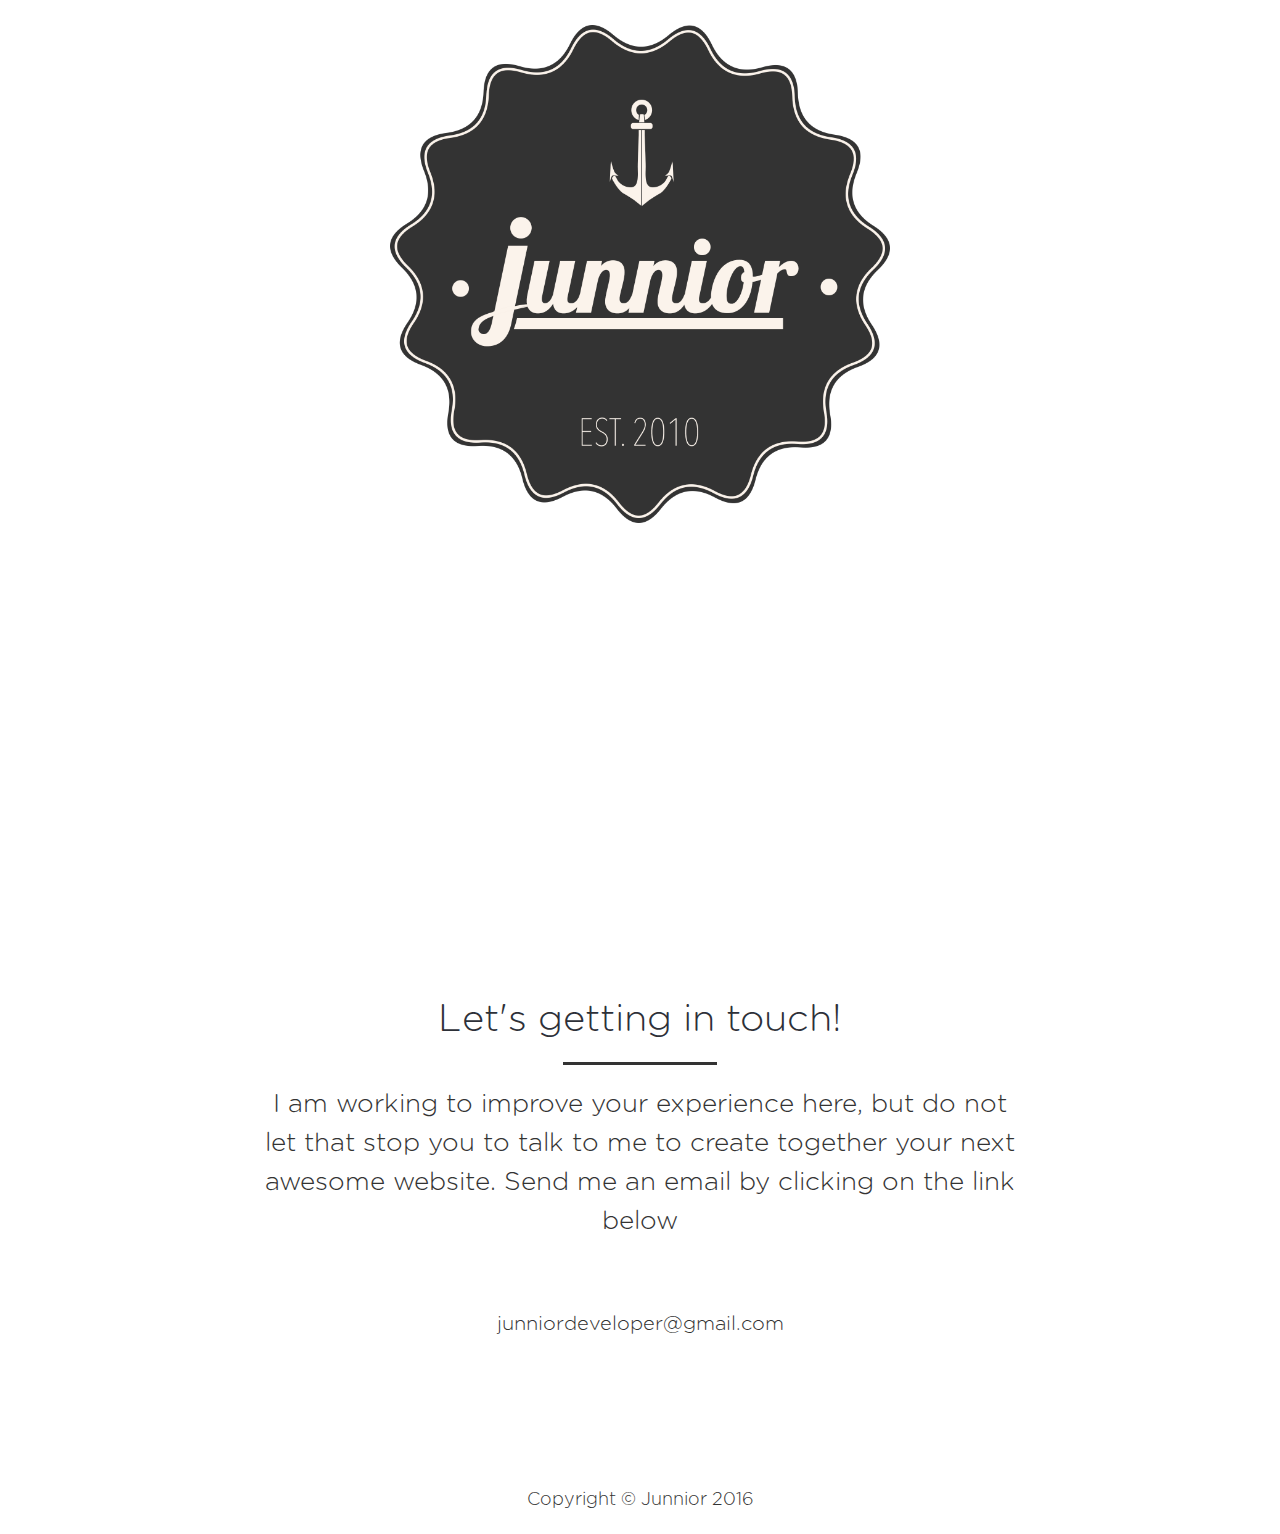
==== commit 56a87609: "updated the logo and the favicon" ====
--- a/index.html
+++ b/index.html
@@ -86,11 +86,13 @@
         </div>-->
     <div class="container video_aus col-lg-12">
     	<div class="videoWrapper col-lg-12">
+    	<img class="my_logo" src="img/header/my_logo_test.png" alt="">
         <video autoplay="" loop="" muted="" class="bgvideo">
 					<source src="video/Australia_small_file.mp4" type="video/mp4">
 				</video>
 			</div>
-    </div></header>
+    </div>
+</header>
 
 <section>
     <div class="container social_link">
--- a/css/style.css
+++ b/css/style.css
@@ -23,6 +23,23 @@
 .video_aus{
   margin-bottom: 20px
 }
+hr {
+  max-width: 154px;
+  border-color: #333;
+  border-width: 3px;
+}
+a{
+  color: #333;
+}
+a:hover, a:focus {
+  color: #333;
+}
+img.my_logo {
+  position: relative;
+  z-index: 2;
+  width: 500px;
+  opacity: .8;
+}
 /*.container.social_link {
   margin-top: 60px;
 } 
@@ -31,4 +48,3 @@
     margin-top: 10px;
   }
 }*/ 
-}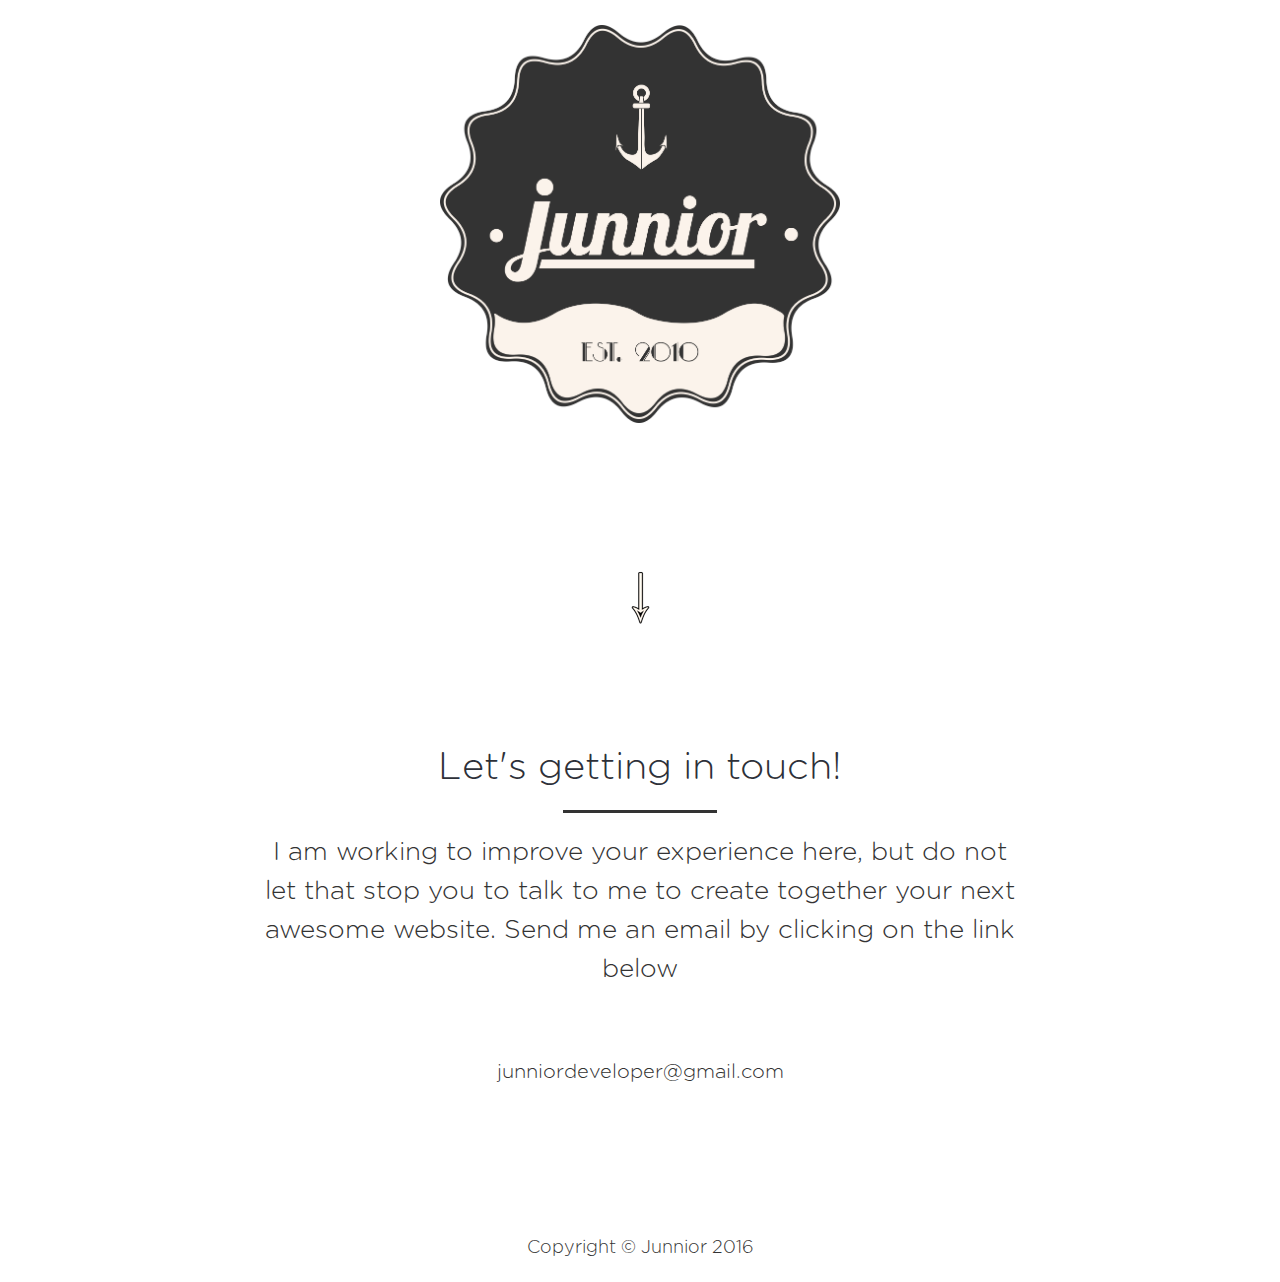
==== commit f74f4383: "updated the logo" ====
--- a/index.html
+++ b/index.html
@@ -74,25 +74,27 @@
         <!--</div>
         <!-- /.container-fluid -->
     <!--</nav>-->
-
-    <header>
-        <!--<div class="header-content">
-            <div class="header-content-inner">
-                <h1>Minha Vida em Todas as Suas Formas</h1>
-                <hr>
-                <p class="mobile_p">Nossa, nesse dia no Recreio as ondas estavam em boas condições. Essa temporada foi perfeita, eu me lembro como se fosse hoje. Não vejo a hora de encarar de novo essas direitas.</p>
-                <a href="#about" class="btn btn-primary btn-lg page-scroll">Saiba Mais</a>
-            </div>
-        </div>-->
-    <div class="container video_aus col-lg-12">
-    	<div class="videoWrapper col-lg-12">
-    	<img class="my_logo" src="img/header/my_logo_test.png" alt="">
-        <video autoplay="" loop="" muted="" class="bgvideo">
-					<source src="video/Australia_small_file.mp4" type="video/mp4">
-				</video>
-			</div>
-    </div>
-</header>
+<section class="video_hipster">
+  <header>
+      <!--<div class="header-content">
+          <div class="header-content-inner">
+              <h1>Minha Vida em Todas as Suas Formas</h1>
+              <hr>
+              <p class="mobile_p">Nossa, nesse dia no Recreio as ondas estavam em boas condições. Essa temporada foi perfeita, eu me lembro como se fosse hoje. Não vejo a hora de encarar de novo essas direitas.</p>
+              <a href="#about" class="btn btn-primary btn-lg page-scroll">Saiba Mais</a>
+          </div>
+      </div>-->
+  <div class="container video_aus col-lg-12">
+  	<div class="videoWrapper col-lg-12">
+  		<img class="my_logo" src="img/header/my_logo_test_two.png" alt="">
+  		<a class="col-lg-12 page-scroll" href="#about"><img src="img/arrow.png" alt=""></a>
+      <video autoplay="" loop="" muted="" class="bgvideo">
+				<source src="video/Australia_small_file.mp4" type="video/mp4">
+			</video>
+		</div>
+  </div>
+	</header>
+</section>
 
 <section>
     <div class="container social_link">
@@ -100,13 +102,13 @@
             <div class="col-lg-8 col-lg-offset-2 text-center">
                 <h2 class="bottom_h2 section-heading">Let's getting in touch!</h2>
                 <hr class="primary">
-                <p>I am working to improve your experience here, but do not let that stop you to talk to me to create together your next awesome website. Send me an email by clicking on the link below</p>
+                <p class="experience">I am working to improve your experience here, but do not let that stop you to talk to me to create together your next awesome website. Send me an email by clicking on the link below</p>
             </div>
             <!--<div class="col-lg-4 text-center">
                 <a href="#"><i class="fa fa-facebook fa-3x wow bounceIn" target="_blank"></i></a>
                 <p><a class="mobile_a_link" href="https://www.facebook.com/Xandinha-Ereiro-400562856645042/" target="_blank">Junnior</a></p>
             </div>-->
-            <div class="col-lg-12 text-center">
+            <div class="col-lg-12 text-center" id="about">
                 <a href="mailto:junniordeveloper@gmail.com"><i class="fa fa-envelope-o fa-3x wow bounceIn" data-wow-delay=".1s" target="_blank" style="visibility: visible; animation-delay: 0.1s; animation-name: bounceIn;"></i></a>
                 <p><a class="mobile_a_link" href="mailto:junniordeveloper@gmail.com" target="_blank">junniordeveloper@gmail.com</a></p>
             </div>
--- a/css/style.css
+++ b/css/style.css
@@ -23,6 +23,9 @@
 .video_aus{
   margin-bottom: 20px
 }
+section.video_hipster{
+  padding: 0;
+}
 hr {
   max-width: 154px;
   border-color: #333;
@@ -37,9 +40,18 @@
 img.my_logo {
   position: relative;
   z-index: 2;
-  width: 500px;
+  width: 400px;
   opacity: .8;
 }
+.page-scroll>img{
+  position: relative;
+  top: 140px;
+  -webkit-animation:arrow 1s ease-in-out infinite;
+  z-index: 4;
+}
+
+@-webkit-keyframes arrow{50%{-webkit-transform:translatey(-10px);}}
+
 /*.container.social_link {
   margin-top: 60px;
 } 
@@ -47,4 +59,44 @@
     .container.social_link {
     margin-top: 10px;
   }
-}*/ 
+}*/
+  
+@media (max-width: 767px) {
+  img.my_logo {
+    width: 100px;
+  }
+  h2.section-heading.bottom_h2 {
+    font-size: 30px!important;
+  } 
+  p.experience{
+    font-size: 20px!important;
+  }
+  .page-scroll>img{
+    bottom: 10px;
+  }
+}
+@media (min-width: 768px) and (max-width: 991px) {
+  img.my_logo {
+    width: 100px;
+  }
+  h2.section-heading.bottom_h2 {
+    font-size: 30px!important;
+  }
+  p.experience{
+    font-size: 20px!important;
+  }
+}
+@media (min-width: 992px) and (max-width: 1199px) {
+  .hidden-md {
+    display: none !important;
+  }
+  h2.section-heading.bottom_h2 {
+    font-size: 30px;
+  }
+}
+@media (min-width: 1200px) {
+  .hidden-lg {
+    display: none !important;
+  }
+} 
+
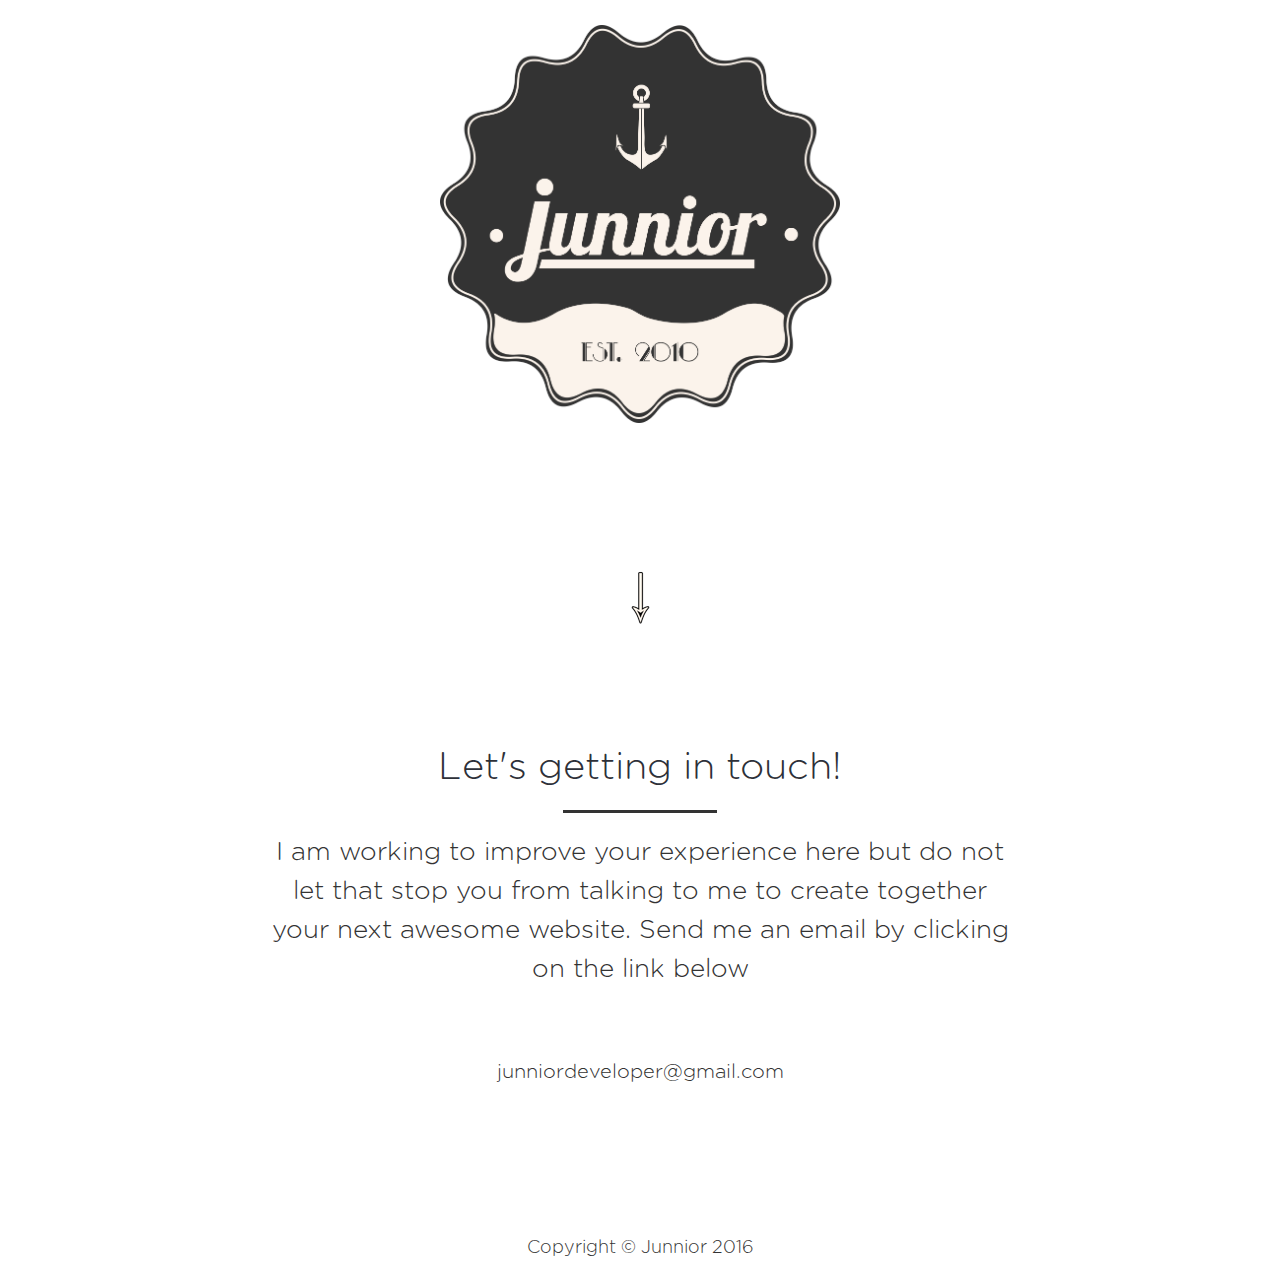
==== commit 5318814d: "updated the text welcome" ====
--- a/index.html
+++ b/index.html
@@ -102,7 +102,7 @@
             <div class="col-lg-8 col-lg-offset-2 text-center">
                 <h2 class="bottom_h2 section-heading">Let's getting in touch!</h2>
                 <hr class="primary">
-                <p class="experience">I am working to improve your experience here, but do not let that stop you to talk to me to create together your next awesome website. Send me an email by clicking on the link below</p>
+                <p class="experience">I am working to improve your experience here but do not let that stop you from talking to me to create together your next awesome website. Send me an email by clicking on the link below</p>
             </div>
             <!--<div class="col-lg-4 text-center">
                 <a href="#"><i class="fa fa-facebook fa-3x wow bounceIn" target="_blank"></i></a>
--- a/css/style.css
+++ b/css/style.css
@@ -100,3 +100,8 @@
   }
 } 
 
+@media (min-width: 1440px){
+  .page-scroll>img {
+    top: 300px;
+  }
+}